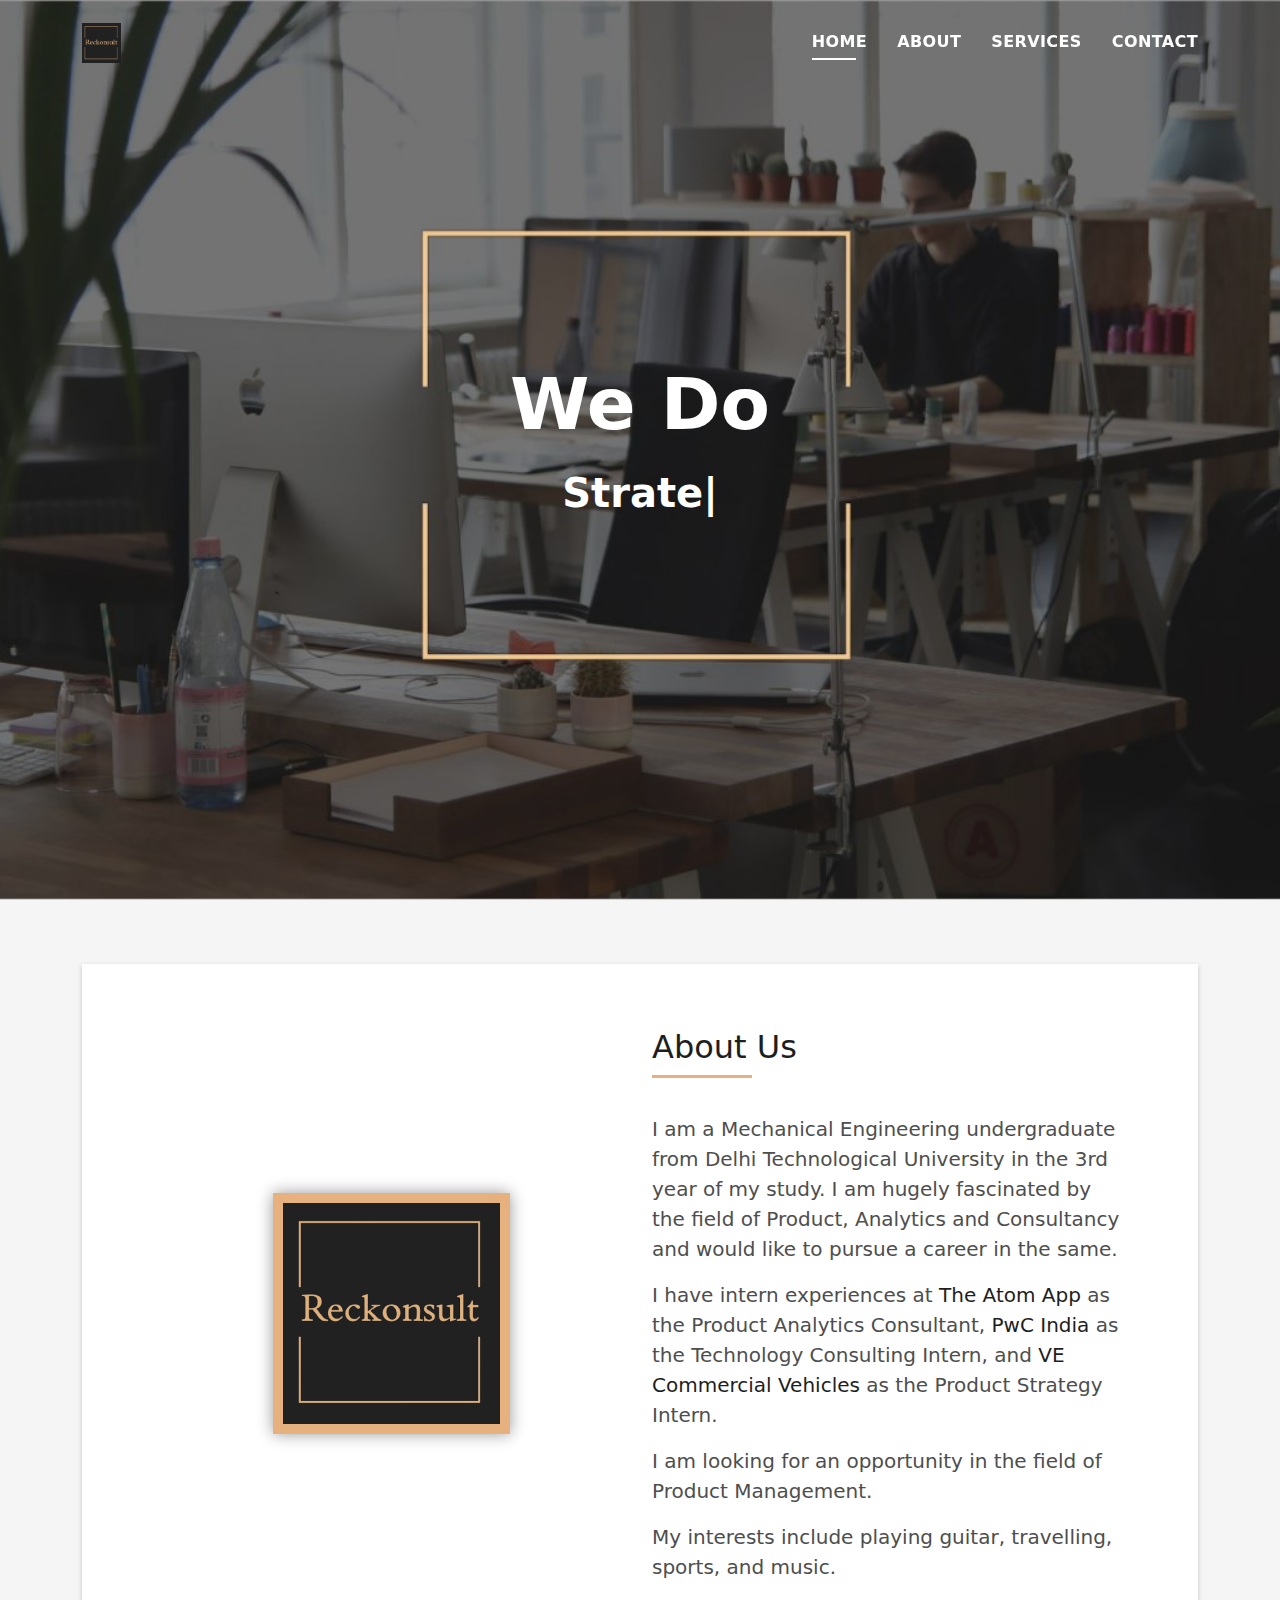
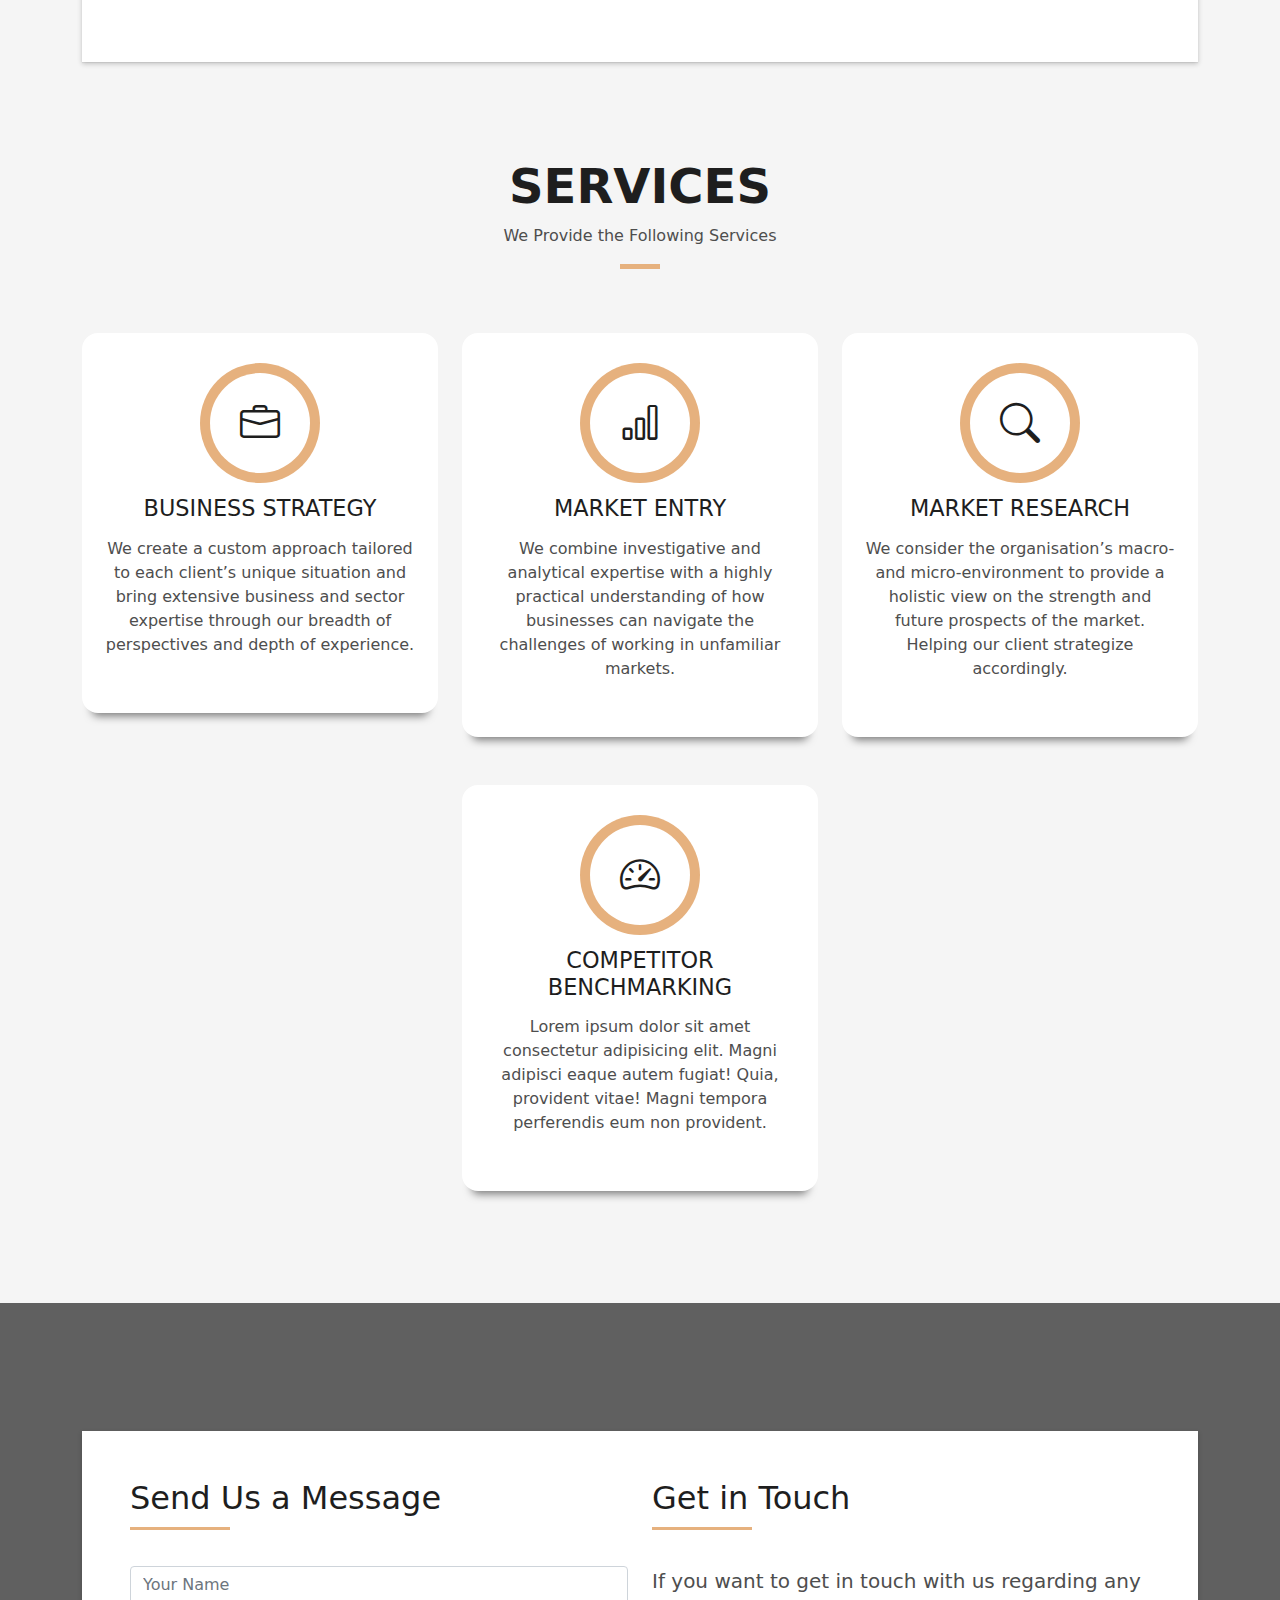
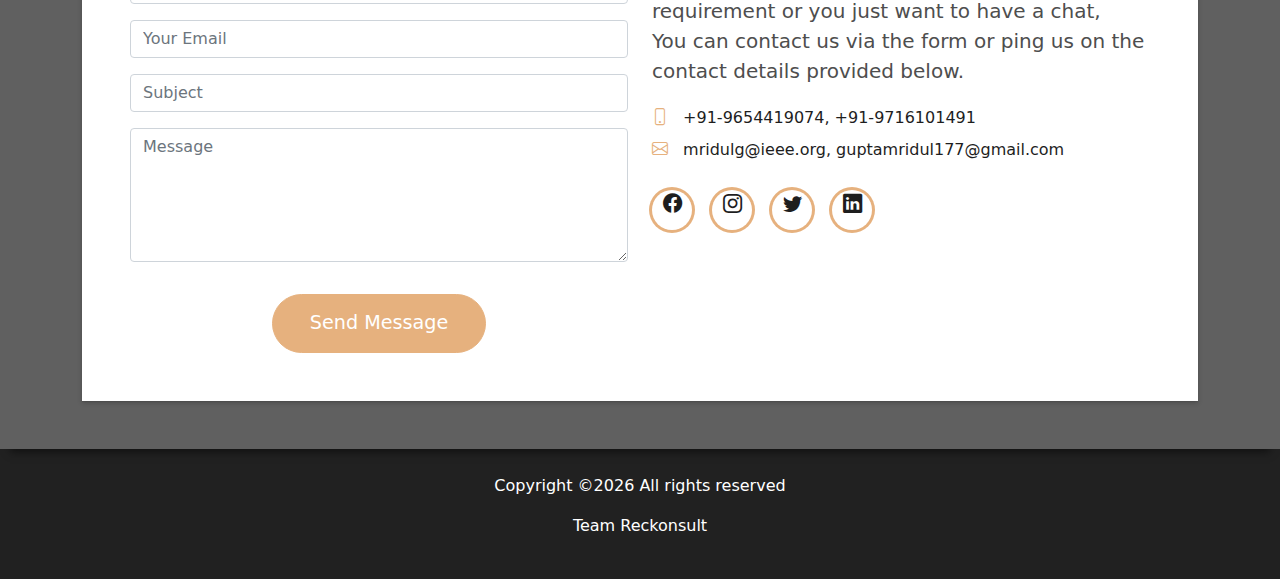
==== index.html @ 010daa75 "Hero & Alignment Change" ====
<!DOCTYPE html>
<html lang="en">

<head>
  <meta charset="utf-8">
  <meta content="width=device-width, initial-scale=1.0" name="viewport">

  <title>Reckonsult</title>
  <meta content="" name="description">
  <meta content="" name="keywords">

  <!-- Favicons -->
  <link href="assets/img/profile.png" rel="icon">
  <link href="assets/img/profile.png" rel="apple-touch-icon">

  <!-- Vendor CSS Files -->
  <link href="assets/vendor/bootstrap/css/bootstrap.min.css" rel="stylesheet">
  <link href="assets/vendor/bootstrap-icons/bootstrap-icons.css" rel="stylesheet">
  <link href="assets/vendor/glightbox/css/glightbox.min.css" rel="stylesheet">
  <link href="assets/vendor/swiper/swiper-bundle.min.css" rel="stylesheet">

  <!-- Template Main CSS File -->
  <link href="assets/css/style.css" rel="stylesheet">

  <!-- =======================================================
  * Template Name: DevFolio - v4.3.0
  * Template URL: https://bootstrapmade.com/devfolio-bootstrap-portfolio-html-template/
  * Author: BootstrapMade.com
  * License: https://bootstrapmade.com/license/
  ======================================================== -->
</head>

<body>

  <!-- ======= Header ======= -->
  <header id="header" class="fixed-top">
    <div class="container d-flex align-items-center justify-content-between">

      <!--<h2 class="logo"><a href="index.html">Reckonsult</a></h2>
      <!-- Uncomment below if you prefer to use an image logo -->
      <a href="index.html" class="logo"><img src="assets/img/profile.png" alt="" class="img-fluid"></a>

      <nav id="navbar" class="navbar">
        <ul>
          <li><a class="nav-link scrollto active" href="#hero">Home</a></li>
          <li><a class="nav-link scrollto" href="#about">About</a></li>
          <li><a class="nav-link scrollto" href="#services">Services</a></li>
          <!--<li><a class="nav-link scrollto " href="#work">Work</a></li>-->
          <!--<li><a class="nav-link scrollto " href="#blog">Blog</a></li>-->
          <!--<li class="dropdown"><a href="#"><span>Drop Down</span> <i class="bi bi-chevron-down"></i></a>
            <ul>
              <li><a href="#">Drop Down 1</a></li>
              <li class="dropdown"><a href="#"><span>Deep Drop Down</span> <i class="bi bi-chevron-right"></i></a>
                <ul>
                  <li><a href="#">Deep Drop Down 1</a></li>
                  <li><a href="#">Deep Drop Down 2</a></li>
                  <li><a href="#">Deep Drop Down 3</a></li>
                  <li><a href="#">Deep Drop Down 4</a></li>
                  <li><a href="#">Deep Drop Down 5</a></li>
                </ul>
              </li>
              <li><a href="#">Drop Down 2</a></li>
              <li><a href="#">Drop Down 3</a></li>
              <li><a href="#">Drop Down 4</a></li>
            </ul>
        </li>-->
          <li><a class="nav-link scrollto" href="#contact">Contact</a></li>
        </ul>
        <i class="bi bi-list mobile-nav-toggle"></i>
      </nav><!-- .navbar -->

    </div>
  </header><!-- End Header -->

  <!-- ======= Hero Section ======= -->
  <div id="hero" class="hero route bg-image" style="background-image: url(assets/img/hero-bg.jpg)">
    <div class="overlay-itro"></div>
    <div class="hero-content display-table">
      <div class="table-cell">
        <div class="container">
          <!--<p class="display-6 color-d">Hello, world!</p>-->

          <h1 class="hero-title mb-3">We Do</h1>
          <p class="hero-subtitle"><span class="typed" data-typed-items="Strategy, Research, Benchmarking"></span></p>
          <!-- <p class="pt-3"><a class="btn btn-primary btn js-scroll px-4" href="#about" role="button">Learn More</a></p> -->
        </div>
      </div>
    </div>
  </div><!-- End Hero Section -->

  <main id="main">

    <!-- ======= About Section ======= -->
    <section id="about" class="about-mf sect-pt4 route">
      <div class="container">
        <div class="row">
          <div class="col-sm-12">
            <div class="box-shadow-full">
              <div class="row">
                <div class="col-md-6">
                  <div class="row">
                    <div class="col-sm-6 col-md-5">
                      <!--<div class="about-img">
                        <img src="assets/img/profile.png" class="img-fluid rounded b-shadow-a" alt="">
                      </div>-->
                    </div>
                    <!--<div class="col-sm-6 col-md-7">
                      <div class="about-info">
                        <p><span class="title-s">Name: </span> <span>Reckonsult</span></p>
                        <p><span class="title-s">Profile: </span> <span>Analyst</span></p>
                        <p><span class="title-s">Email: </span> <span><a href="mailto:">mridulg@ieee.org</a></span></p>
                        <p><span class="title-s">Phone: </span> <span><a href="tel://+919654419074">+91-9654419074</a></span></p>
                      </div>-->
                    </div>
                  </div>
                  <!--<div class="skill-mf">
                    <p class="title-s">Skill</p>
                    <span>Microsoft PowerBI</span> <span class="pull-right">85%</span>
                    <div class="progress">
                      <div class="progress-bar" role="progressbar" style="width: 85%;" aria-valuenow="85" aria-valuemin="0" aria-valuemax="100"></div>
                    </div>
                    <span>Microsoft Excel</span> <span class="pull-right">75%</span>
                    <div class="progress">
                      <div class="progress-bar" role="progressbar" style="width: 75%" aria-valuenow="75" aria-valuemin="0" aria-valuemax="100"></div>
                    </div>
                    <span>SQL</span> <span class="pull-right">50%</span>
                    <div class="progress">
                      <div class="progress-bar" role="progressbar" style="width: 50%" aria-valuenow="50" aria-valuemin="0" aria-valuemax="100"></div>
                    </div>
                    <span>Microsoft Power Point</span> <span class="pull-right">90%</span>
                    <div class="progress">
                      <div class="progress-bar" role="progressbar" style="width: 90%" aria-valuenow="90" aria-valuemin="0" aria-valuemax="100"></div>
                    </div>
                    <span>Product Analytics</span> <span class="pull-right">60%</span>
                    <div class="progress">
                      <div class="progress-bar" role="progressbar" style="width: 60%" aria-valuenow="60" aria-valuemin="0" aria-valuemax="100"></div>
                    </div>
                  </div>-->
                </div>
                <div class="container">
  <div class="row align-items-center">
    <div class="col-md-6 d-flex align-items-center justify-content-center">
        <img src="assets/img/profile.png" alt="Logo" style="max-width: 50%; border: 10px solid #e6b17e; border-radius: 0; box-shadow: 0px 0px 15px 0px rgba(0,0,0,0.4);">
    </div>
    <div class="col-md-6 d-flex align-items-center">
      <div class="about-me pt-4 pt-md-0">
        <div class="title-box-2">
          <h5 class="title-left">
            About Us
          </h5>
        </div>
        <p class="lead">
          I am a Mechanical Engineering undergraduate from Delhi Technological University in the 3rd year of my study. I am hugely fascinated by the field of Product, Analytics and Consultancy and would like to pursue a career in the same.
        </p>
        <p class="lead">
          I have intern experiences at <a href="https://www.theatom.app">The Atom App</a> as the Product Analytics Consultant, <a href="https://www.pwc.in">PwC India</a> as the Technology Consulting Intern, and <a href="https://www.vecv.in">VE Commercial Vehicles</a> as the Product Strategy Intern.
        </p>
        <p class="lead">
          I am looking for an opportunity in the field of Product Management.
        </p>
        <p class="lead">
          My interests include playing guitar, travelling, sports, and music.
        </p>
      </div>
    </div>
  </div>
</div>


            </div>
          </div>
        </div>
      </div>
    </section><!-- End About Section -->

    <!-- ======= Services Section ======= -->
    <section id="services" class="services-mf pt-5 route">
      <div class="container">
        <div class="row">
          <div class="col-sm-12">
            <div class="title-box text-center">
              <h3 class="title-a">
                Services
              </h3>
              <p class="subtitle-a">
                We Provide the Following Services
              </p>
              <div class="line-mf"></div>
            </div>
          </div>
        </div>
        <div class="row">
          <div class="col-md-4">
            <div class="service-box">
              <div class="service-ico">
                <span class="ico-circle"><i class="bi bi-briefcase"></i></span>
              </div>
              <div class="service-content">
                <h2 class="s-title">Business Strategy</h2>
                <p class="s-description text-center">
                  We create a custom approach tailored to each client’s unique situation and bring extensive business and sector expertise through our breadth of perspectives and depth of experience.
                </p>
              </div>
            </div>
          </div>
          <div class="col-md-4">
            <div class="service-box">
              <div class="service-ico">
                <span class="ico-circle"><i class="bi bi-bar-chart"></i></span>
              </div>
              <div class="service-content">
                <h2 class="s-title">Market Entry</h2>
                <p class="s-description text-center">
                  We combine investigative and analytical expertise with a highly practical understanding of how businesses can navigate the challenges of working in unfamiliar markets.
                </p>
              </div>
            </div>
          </div>
          <div class="col-md-4">
            <div class="service-box">
              <div class="service-ico">
                <span class="ico-circle"><i class="bi bi-search"></i></span>
              </div>
              <div class="service-content">
                <h2 class="s-title">Market Research</h2>
                <p class="s-description text-center">
                  We consider the organisation’s macro-and micro-environment to provide a holistic view on the strength and future prospects of the market. Helping our client strategize accordingly.
                </p>
              </div>
            </div>
          </div>
        </div>
        <div class="row justify-content-center">
          <div class="col-md-4">
            <div class="service-box">
              <div class="service-ico">
                <span class="ico-circle"><i class="bi bi-speedometer2"></i></span>
              </div>
              <div class="service-content">
                <h2 class="s-title">Competitor Benchmarking</h2>
                <p class="s-description text-center">
                  Lorem ipsum dolor sit amet consectetur adipisicing elit. Magni adipisci eaque autem fugiat! Quia,
                  provident vitae! Magni
                  tempora perferendis eum non provident.
                </p>
              </div>
            </div>
          </div>
          <!--<div class="col-md-4">
            <div class="service-box">
              <div class="service-ico">
                <span class="ico-circle"><i class="bi bi-brightness-high"></i></span>
              </div>
              <div class="service-content">
                <h2 class="s-title">Graphic Design</h2>
                <p class="s-description text-center">
                  Lorem ipsum dolor sit amet consectetur adipisicing elit. Magni adipisci eaque autem fugiat! Quia,
                  provident vitae! Magni
                  tempora perferendis eum non provident.
                </p>
              </div>
            </div>
          </div>
          <div class="col-md-4">
            <div class="service-box">
              <div class="service-ico">
                <span class="ico-circle"><i class="bi bi-calendar4-week"></i></span>
              </div>
              <div class="service-content">
                <h2 class="s-title">Marketing Services</h2>
                <p class="s-description text-center">
                  Lorem ipsum dolor sit amet consectetur adipisicing elit. Magni adipisci eaque autem fugiat! Quia,
                  provident vitae! Magni
                  tempora perferendis eum non provident.
                </p>
              </div>
            </div>
          </div>-->
        </div>
      </div>
  </section><!-- End Services Section -->

    <!-- ======= Counter Section ======= -->
    <!--<div class="section-counter paralax-mf bg-image" style="background-image: url(assets/img/counters-bg.jpg)">
      <div class="overlay-mf"></div>
      <div class="container position-relative">
        <div class="row">
          <div class="col-sm-3 col-lg-3">
            <div class="counter-box counter-box pt-4 pt-md-0">
              <div class="counter-ico">
                <span class="ico-circle"><i class="bi bi-check"></i></span>
              </div>
              <div class="counter-num">
                <p data-purecounter-start="0" data-purecounter-end="8.79" data-purecounter-duration="2" class="counter purecounter"></p>
                <span class="counter-text">Projects Completed</span>
              </div>
            </div>
          </div>
          <div class="col-sm-3 col-lg-3">
            <div class="counter-box pt-4 pt-md-0">
              <div class="counter-ico">
                <span class="ico-circle"><i class="bi bi-trophy"></i></span>
              </div>
              <div class="counter-num">
                <p data-purecounter-start="0" data-purecounter-end="3" data-purecounter-duration="2" class="counter purecounter"></p>
                <span class="counter-text">Case Competitions Won</span>
              </div>
            </div>
          </div>
          <div class="col-sm-3 col-lg-3">
            <div class="counter-box pt-4 pt-md-0">
              <div class="counter-ico">
                <span class="ico-circle"><i class="bi bi-people"></i></span>
              </div>
              <div class="counter-num">
                <p data-purecounter-start="0" data-purecounter-end="200" data-purecounter-duration="2" class="counter purecounter"></p>
                <span class="counter-text">People Lead</span>
              </div>
            </div>
          </div>
          <div class="col-sm-3 col-lg-3">
            <div class="counter-box pt-4 pt-md-0">
              <div class="counter-ico">
                <span class="ico-circle"><i class="bi bi-award"></i></span>
              </div>
              <div class="counter-num">
                <p data-purecounter-start="0" data-purecounter-end="2" data-purecounter-duration="2" class="counter purecounter"></p>
                <span class="counter-text">AWARD WON</span>
              </div>
            </div>
          </div>
        </div>
      </div>
    </div><!-- End Counter Section -->

    <!-- ======= Portfolio Section ======= -->
    <!--<section id="work" class="portfolio-mf sect-pt4 route">
      <div class="container">
        <div class="row">
          <div class="col-sm-12">
            <div class="title-box text-center">
              <h3 class="title-a">
                Portfolio
              </h3>

              <div class="line-mf"></div>
            </div>
          </div>
        </div>
        <div class="row">
          <div class="col-md-4">
            <div class="work-box">
              <a href="assets/img/photo-1501290741922-b56c0d0884af.jpeg" data-gallery="portfolioGallery" class="portfolio-lightbox">
                <div class="work-img">
                  <img src="assets/img/photo-1501290741922-b56c0d0884af.jpeg" alt="" class="img-fluid">
                </div>
              </a>
              <div class="work-content">
                <div class="row">
                  <div class="col-sm-8">
                    <h2 class="w-title">Econometrics</h2>
                    <div class="w-more">
                      <span class="w-ctegory">Research Paper</span> / <span class="w-date">Aug. 2020</span>
                    </div>
                  </div>
                  <div class="col-sm-4">
                    <div class="w-like">
                      <a href="portfolio-details.html"> <span class="bi bi-plus-circle"></span></a>
                    </div>
                  </div>
                </div>
              </div>
            </div>
          </div>
          <div class="col-md-4">
            <div class="work-box">
              <a href="assets/img/dashboard-ios-app-template-swift-analytics-cover.png" data-gallery="portfolioGallery" class="portfolio-lightbox">
                <div class="work-img">
                  <img src="assets/img/dashboard-ios-app-template-swift-analytics-cover.png" alt="" class="img-fluid">
                </div>
              </a>
              <div class="work-content">
                <div class="row">
                  <div class="col-sm-8">
                    <h2 class="w-title">Product Analytics</h2>
                    <div class="w-more">
                      <span class="w-ctegory">Product Management</span> / <span class="w-date">April 2021</span>
                    </div>
                  </div>
                  <div class="col-sm-4">
                    <div class="w-like">
                      <a href="portfolio-details5.html"> <span class="bi bi-plus-circle"></span></a>
                    </div>
                  </div>
                </div>
              </div>
            </div>
          </div>
          <div class="col-md-4">
            <div class="work-box">
              <a href="assets/img/xl-1536x864.jpg" data-gallery="portfolioGallery" class="portfolio-lightbox">
                <div class="work-img">
                  <img src="assets/img/xl-1536x864.jpg" alt="" class="img-fluid">
                </div>
              </a>
              <div class="work-content">
                <div class="row">
                  <div class="col-sm-8">
                    <h2 class="w-title">Regression Analysis</h2>
                    <div class="w-more">
                      <span class="w-ctegory">Research Paper</span> / <span class="w-date">Nov. 2020</span>
                    </div>
                  </div>
                  <div class="col-sm-4">
                    <div class="w-like">
                      <a href="portfolio-details1.html"> <span class="bi bi-plus-circle"></span></a>
                    </div>
                  </div>
                </div>
              </div>
            </div>
          </div>
          <div class="col-md-4">
            <div class="work-box">
              <a href="assets/img/aesthetic-lede.jpg" data-gallery="portfolioGallery" class="portfolio-lightbox">
                <div class="work-img">
                  <img src="assets/img/aesthetic-lede.jpg" alt="" class="img-fluid">
                </div>
              </a>
              <div class="work-content">
                <div class="row">
                  <div class="col-sm-8">
                    <h2 class="w-title">Movies and TV Shows Synopsis</h2>
                    <div class="w-more">
                      <span class="w-ctegory">Dashboard</span> / <span class="w-date">Jan. 2021</span>
                    </div>
                  </div>
                  <div class="col-sm-4">
                    <div class="w-like">
                      <a href="portfolio-details2.html"> <span class="bi bi-plus-circle"></span></a>
                    </div>
                  </div>
                </div>
              </div>
            </div>
          </div>
          <div class="col-md-4">
            <div class="work-box">
              <a href="assets/img/unnamed.jpg" data-gallery="portfolioGallery" class="portfolio-lightbox">
                <div class="work-img">
                  <img src="assets/img/unnamed.jpg" alt="" class="img-fluid">
                </div>
              </a>
              <div class="work-content">
                <div class="row">
                  <div class="col-sm-8">
                    <h2 class="w-title">Manufacturing</h2>
                    <div class="w-more">
                      <span class="w-ctegory">Research Paper</span> / <span class="w-date">April 2021</span>
                    </div>
                  </div>
                  <div class="col-sm-4">
                    <div class="w-like">
                      <a href="portfolio-details3.html"> <span class="bi bi-plus-circle"></span></a>
                    </div>
                  </div>
                </div>
              </div>
            </div>
          </div>
          <div class="col-md-4">
            <div class="work-box">
              <a href="assets/img/outsource-3d-product-rendering-modeling-services.jpg" data-gallery="portfolioGallery" class="portfolio-lightbox">
                <div class="work-img">
                  <img src="assets/img/outsource-3d-product-rendering-modeling-services.jpg" alt="" class="img-fluid">
                </div>
              </a>
              <div class="work-content">
                <div class="row">
                  <div class="col-sm-8">
                    <h2 class="w-title">3D Modelling</h2>
                    <div class="w-more">
                      <span class="w-ctegory">Research Paper</span> / <span class="w-date">April 2021</span>
                    </div>
                  </div>
                  <div class="col-sm-4">
                    <div class="w-like">
                      <a href="portfolio-details4.html"> <span class="bi bi-plus-circle"></span></a>
                    </div>
                  </div>
                </div>
              </div>
          </div>
          </div>

        </div>
      </div>
    </section><!-- End Portfolio Section -->

    <!-- ======= Testimonials Section ======= -->
    <!--<div class="testimonials paralax-mf bg-image" style="background-image: url(assets/img/overlay-bg.jpg)">
      <div class="overlay-mf"></div>
      <div class="container">
        <div class="row">
          <div class="col-md-12">

            <div class="testimonials-slider swiper-container" data-aos="fade-up" data-aos-delay="100">
              <div class="swiper-wrapper">

                <div class="swiper-slide">
                  <div class="testimonial-box">
                    <div class="author-test">
                      <img src="assets/img/testimonial-2.jpg" alt="" class="rounded-circle b-shadow-a">
                      <span class="author">Xavi Alonso</span>
                    </div>
                    <div class="content-test">
                      <p class="description lead">
                        Curabitur arcu erat, accumsan id imperdiet et, porttitor at sem. Lorem ipsum dolor sit amet,
                        consectetur adipiscing elit.
                      </p>
                    </div>
                  </div>
                </div> End testimonial item

                <div class="swiper-slide">
                  <div class="testimonial-box">
                    <div class="author-test">
                      <img src="assets/img/testimonial-4.jpg" alt="" class="rounded-circle b-shadow-a">
                      <span class="author">Marta Socrate</span>
                    </div>
                    <div class="content-test">
                      <p class="description lead">
                        Curabitur arcu erat, accumsan id imperdiet et, porttitor at sem. Lorem ipsum dolor sit amet,
                        consectetur adipiscing elit.
                      </p>
                    </div>
                  </div>
                </div><!-- End testimonial item
              </div>
              <div class="swiper-pagination"></div>
          </div>

            <!-- <div id="testimonial-mf" class="owl-carousel owl-theme">

        </div>
          </div>
        </div>
      </div>
    </div><!-- End Testimonials Section -->

    <!-- ======= Blog Section =======
    <section id="blog" class="blog-mf sect-pt4 route">
      <div class="container">
        <div class="row">
          <div class="col-sm-12">
            <div class="title-box text-center">
              <h3 class="title-a">
                Blog
              </h3>
              <p class="subtitle-a">
                Lorem ipsum, dolor sit amet consectetur adipisicing elit.
              </p>
              <div class="line-mf"></div>
            </div>
          </div>
        </div>
        <div class="row">
          <div class="col-md-4">
            <div class="card card-blog">
              <div class="card-img">
                <a href="blog-single.html"><img src="assets/img/post-1.jpg" alt="" class="img-fluid"></a>
              </div>
              <div class="card-body">
                <div class="card-category-box">
                  <div class="card-category">
                    <h6 class="category">Travel</h6>
                  </div>
                </div>
                <h3 class="card-title"><a href="blog-single.html">See more ideas about Travel</a></h3>
                <p class="card-description">
                  Proin eget tortor risus. Pellentesque in ipsum id orci porta dapibus. Praesent sapien massa, convallis
                  a pellentesque nec,
                  egestas non nisi.
                </p>
              </div>
              <div class="card-footer">
                <div class="post-author">
                  <a href="#">
                    <img src="assets/img/testimonial-2.jpg" alt="" class="avatar rounded-circle">
                    <span class="author">Morgan Freeman</span>
                  </a>
                </div>
                <div class="post-date">
                  <span class="bi bi-clock"></span> 10 min
                </div>
              </div>
            </div>
          </div>
          <div class="col-md-4">
            <div class="card card-blog">
              <div class="card-img">
                <a href="blog-single.html"><img src="assets/img/post-2.jpg" alt="" class="img-fluid"></a>
              </div>
              <div class="card-body">
                <div class="card-category-box">
                  <div class="card-category">
                    <h6 class="category">Web Design</h6>
                  </div>
                </div>
                <h3 class="card-title"><a href="blog-single.html">See more ideas about Travel</a></h3>
                <p class="card-description">
                  Proin eget tortor risus. Pellentesque in ipsum id orci porta dapibus. Praesent sapien massa, convallis
                  a pellentesque nec,
                  egestas non nisi.
                </p>
              </div>
              <div class="card-footer">
                <div class="post-author">
                  <a href="#">
                    <img src="assets/img/testimonial-2.jpg" alt="" class="avatar rounded-circle">
                    <span class="author">Morgan Freeman</span>
                  </a>
                </div>
                <div class="post-date">
                  <span class="bi bi-clock"></span> 10 min
                </div>
              </div>
            </div>
          </div>
          <div class="col-md-4">
            <div class="card card-blog">
              <div class="card-img">
                <a href="blog-single.html"><img src="assets/img/post-3.jpg" alt="" class="img-fluid"></a>
              </div>
              <div class="card-body">
                <div class="card-category-box">
                  <div class="card-category">
                    <h6 class="category">Web Design</h6>
                  </div>
                </div>
                <h3 class="card-title"><a href="blog-single.html">See more ideas about Travel</a></h3>
                <p class="card-description">
                  Proin eget tortor risus. Pellentesque in ipsum id orci porta dapibus. Praesent sapien massa, convallis
                  a pellentesque nec,
                  egestas non nisi.
                </p>
              </div>
              <div class="card-footer">
                <div class="post-author">
                  <a href="#">
                    <img src="assets/img/testimonial-2.jpg" alt="" class="avatar rounded-circle">
                    <span class="author">Morgan Freeman</span>
                  </a>
                </div>
                <div class="post-date">
                  <span class="bi bi-clock"></span> 10 min
                </div>
              </div>
            </div>
          </div>
        </div>
      </div>
    </section><!-- End Blog Section -->

    <!-- ======= Contact Section ======= -->
    <section id="contact" class="paralax-mf footer-paralax bg-image sect-mt4 route" style="background-image: url(assets/img/overlay-bg.jpg)">
      <div class="overlay-mf"></div>
      <div class="container">
        <div class="row">
          <div class="col-sm-12">
            <div class="contact-mf">
              <div id="contact" class="box-shadow-full">
                <div class="row">
                  <div class="col-md-6">
                    <div class="title-box-2">
                      <h5 class="title-left">
                        Send Us a Message
                      </h5>
                    </div>
                    <div>
                      <form action="https://formspree.io/f/mnqokqqp" method="post" role="form">
                        <div class="row">
                          <div class="col-md-12 mb-3">
                            <div class="form-group">
                              <input type="text" name="name" class="form-control" id="name" placeholder="Your Name" required>
                            </div>
                          </div>
                          <div class="col-md-12 mb-3">
                            <div class="form-group">
                              <input type="email" class="form-control" name="email" id="email" placeholder="Your Email" required>
                            </div>
                          </div>
                          <div class="col-md-12 mb-3">
                            <div class="form-group">
                              <input type="text" class="form-control" name="subject" id="subject" placeholder="Subject" required>
                            </div>
                          </div>
                          <div class="col-md-12">
                            <div class="form-group">
                              <textarea class="form-control" name="message" rows="5" placeholder="Message" required></textarea>
                            </div>
                          </div>
                          <div class="col-md-12 text-center my-3">
                            <div class="loading"></div>
                            <div class="error-message"></div>
                            <div class="sent-message"></div>
                          </div>
                          <div class="col-md-12 text-center">
                            <button type="submit" class="button button-a button-big button-rouded">Send Message</button>
                          </div>
                        </div>
                      </form>
                    </div>
                  </div>
                  <div class="col-md-6">
                    <div class="title-box-2 pt-4 pt-md-0">
                      <h5 class="title-left">
                        Get in Touch
                      </h5>
                    </div>
                    <div class="more-info">
                      <p class="lead">
                        If you want to get in touch with us regarding any requirement or you just want to have a chat,
                    <br>You can contact us via the form or ping us on the contact details provided below.
                      </p>
                      <ul class="list-ico">
                        <!--<li><span class="bi bi-geo-alt"></span><a href="https://www.google.com/maps/place/Paschim+Vihar,+New+Delhi,+Delhi/@28.6677609,77.0818193,14z/data=!3m1!4b1!4m5!3m4!1s0x390d04709a55ca61:0x733c78dcf34281ce!8m2!3d28.6691255!4d77.0928656"> Pachim Vihar, New Delhi, Delhi, India</li>-->
                        <li><span class="bi bi-phone" style="color: #e6b17e;"></span><a href="tel://+919654419074"> +91-9654419074, <a href="tel://+919716101491"> +91-9716101491</li>
                        <li><span class="bi bi-envelope" style="color: #e6b17e;"></span> <a href="mailto:mridulg@ieee.org">mridulg@ieee.org, <a href="mailto:guptamridul177@gmail.com">guptamridul177@gmail.com</li>
                      </ul>
                    </div>
                    <div class="socials">
                      <ul>
                        <li><a href="https://www.facebook.com/thisismrids"><span class="ico-circle"><i class="bi bi-facebook"></i></span></a></li>
                        <li><a href="https://instagram.com/thisismrids"><span class="ico-circle"><i class="bi bi-instagram"></i></span></a></li>
                        <li><a href="https://twitter.com/thisismrids"><span class="ico-circle"><i class="bi bi-twitter"></i></span></a></li>
                        <li><a href="https://www.linkedin.com/in/thisismrids"><span class="ico-circle"><i class="bi bi-linkedin"></i></span></a></li>
                      </ul>
                    </div>
                  </div>
                </div>
              </div>
            </div>
          </div>
        </div>
      </div>
    </section><!-- End Contact Section -->

  </main><!-- End #main -->

  <!-- ======= Footer ======= -->
  <footer>
    <div class="container">
      <div class="row">
        <div class="col-sm-12">
          <div class="copyright-box">
            <center><p>Copyright &copy;<script>document.write(new Date().getFullYear());</script> All rights reserved<p> Team Reckonsult </p> </center>
            </div>
          </div>
        </div>
      </div>
    </div>
  </footer><!-- End  Footer -->

  <div id="preloader"></div>
  <a href="#" class="back-to-top d-flex align-items-center justify-content-center"><i class="bi bi-arrow-up-short"></i></a>

  <!-- Vendor JS Files -->
  <script src="assets/vendor/bootstrap/js/bootstrap.bundle.min.js"></script>
  <script src="assets/vendor/glightbox/js/glightbox.min.js"></script>
  <script src="assets/vendor/php-email-form/validate.js"></script>
  <script src="assets/vendor/purecounter/purecounter.js"></script>
  <script src="assets/vendor/swiper/swiper-bundle.min.js"></script>
  <script src="assets/vendor/typed.js/typed.min.js"></script>

  <!-- Template Main JS File -->
  <script src="assets/js/main.js"></script>

</body>

</html>
---- assets/css/style.css ----
/**
* Template Name: DevFolio - v4.3.0
* Template URL: https://bootstrapmade.com/devfolio-bootstrap-portfolio-html-template/
* Author: BootstrapMade.com
* License: https://bootstrapmade.com/license/
*/

/*--------------------------------------------------------------
# General
--------------------------------------------------------------*/
body {
  background-color: #f5f5f5;
  color: #4e4e4e;
}

h1,
h2,
h3,
h4,
h5,
h6 {
  color: #1e1e1e;
}

a {
  color: #1e1e1e;
  text-decoration: none;
  transition: all 0.5s ease-in-out;
}

a:hover {
  color: #e6b17e;
  text-decoration: none;
  transition: all 0.5s ease-in-out;
}

.p-r {
  position: relative;
}

.color-a {
  text-decoration: none;
  color: #e6b17e;
}

.color-d {
  color: #f5f5f5;
}

.color-text-a {
  text-decoration: none;
  color: #4e4e4e;
}

.box-shadow, .paralax-mf, .service-box, .work-box, .card-blog {
  box-shadow: 0 13px 8px -10px rgba(0, 0, 0, 0.5);
}

.box-shadow-a, .button:hover {
  text-decoration: none;
  box-shadow: 0 0 0 4px #1F1F1F;
}

.display-5 {
  font-size: 2.5rem;
  font-weight: 300;
  line-height: 1.1;
}

.display-6 {
  font-size: 2rem;
  font-weight: 300;
  line-height: 1.1;
}

.avatar {
  width: 32px;
  height: 32px;
  margin-right: 4px;
  overflow: hidden;
}

.bg-image {
  background-repeat: no-repeat;
  background-attachment: fixed;
  background-size: cover;
  background-position: center center;
}

@media (max-width: 1024px) {
  .bg-image {
    background-attachment: scroll;
  }
}

.overlay-mf {
  background-color: #212121;
}

.overlay-mf {
  position: absolute;
  top: 0;
  left: 0px;
  padding: 0;
  height: 100%;
  width: 100%;
  opacity: .7;
}

.paralax-mf {
  position: relative;
  padding: 8rem 0;
}

.display-table {
  width: 100%;
  height: 100%;
  display: table;
}

.table-cell {
  display: table-cell;
  vertical-align: middle;
}

/*--/ Sections /--*/
.sect-4 {
  padding: 4rem 0;
}

.sect-pt4 {
  padding-top: 4rem;
}

.sect-mt4 {
  margin-top: 4rem;
}

/*--/ Title s /--*/
.title-s {
  font-weight: 600;
  color: #1e1e1e;
  font-size: 1.1rem;
}

/*--/ Title A /--*/
.title-box {
  margin-bottom: 4rem;
}

.title-a {
  text-decoration: none;
  font-size: 3rem;
  font-weight: bold;
  text-transform: uppercase;
}

.subtitle-a {
  text-decoration: none;
  color: #4e4e4e;
}

.line-mf {
  width: 40px;
  height: 5px;
  background-color: #e6b17e;
  margin: 0 auto;
}

/*--/ Title Left /--*/
.title-box-2 {
  margin-bottom: 3rem;
}

.title-left {
  font-size: 2rem;
  position: relative;
}

.title-left:before {
  content: '';
  position: absolute;
  height: 3px;
  background-color: #e6b17e;
  width: 100px;
  bottom: -12px;
}

/*------/ Box /------*/
.box-pl2 {
  padding-left: 2rem;
}

.box-shadow-full {
  padding: 3rem 1.25rem;
  position: relative;
  background-color: #fff;
  margin-bottom: 3rem;
  z-index: 2;
  box-shadow: 0 1px 1px 0 rgba(0, 0, 0, 0.06), 0 2px 5px 0 rgba(0, 0, 0, 0.2);
}

@media (min-width: 768px) {
  .box-shadow-full {
    padding: 3rem;
  }
}

/*------/ Socials /------*/
.socials {
  padding: 1.5rem 0;
}

.socials ul li {
  display: inline-block;
}

.socials .ico-circle {
  height: 40px;
  width: 40px;
  font-size: 1.2rem;
  border-radius: 50%;
  line-height: 1.6;
  margin: 0 15px 0 0;
  box-shadow: 0 0 0 3px #e6b17e;
  transition: all 500ms ease;
}

.socials .ico-circle:hover {
  background-color: #e6b17e;
  color: #fff;
  box-shadow: 0 0 0 3px #e6b17e;
  transition: all 500ms ease;
}

/*------/ Ul resect /------*/
.ul-resect, .socials ul, .list-ico, .blog-wrapper .post-meta ul, .box-comments .list-comments, .widget-sidebar .list-sidebar, .widget-tags ul {
  list-style: none;
  padding-left: 0;
  margin-bottom: 0;
}

.list-ico {
  line-height: 2;
}

.list-ico span {
  color: #e6b17e;
  margin-right: 10px;
}

/*------/ Ico Circle /------*/
.ico-circle {
  height: 100px;
  width: 100px;
  font-size: 2rem;
  border-radius: 50%;
  line-height: 1.55;
  margin: 0 auto;
  text-align: center;
  box-shadow: 0 0 0 10px #e6b17e;
  display: block;
}

/*------/ Owl Carousel /------*/
.owl-theme .owl-dots {
  text-align: center;
  margin-top: 18px;
}

.owl-theme .owl-dots .owl-dot {
  display: inline-block;
}

.owl-theme .owl-dots .owl-dot span {
  width: 18px;
  height: 7px;
  margin: 5px 5px;
  background: #cde1f8;
  border: 0px solid #cde1f8;
  display: block;
  transition: all 0.6s ease-in-out;
  cursor: pointer;
}

.owl-theme .owl-dots .owl-dot:hover span {
  background-color: #cde1f8;
}

.owl-theme .owl-dots .owl-dot.active span {
  background-color: #1B1B1B;
  width: 25px;
}

/*--/ Scrolltop s /--*/
.scrolltop-mf {
  position: relative;
  display: none;
}

.scrolltop-mf span {
  z-index: 999;
  position: fixed;
  width: 42px;
  height: 42px;
  background-color: #e6b17e;
  opacity: .7;
  font-size: 1.6rem;
  line-height: 1.5;
  text-align: center;
  color: #fff;
  top: auto;
  left: auto;
  right: 30px;
  bottom: 50px;
  cursor: pointer;
  border-radius: 50%;
}

/*--------------------------------------------------------------
# Back to top button
--------------------------------------------------------------*/
.back-to-top {
  position: fixed;
  visibility: hidden;
  opacity: 0;
  right: 15px;
  bottom: 15px;
  z-index: 996;
  background: #e6b17e;
  width: 40px;
  height: 40px;
  border-radius: 50px;
  transition: all 0.4s;
}

.back-to-top i {
  font-size: 28px;
  color: #fff;
  line-height: 0;
}

.back-to-top:hover {
  background: #212121;
  color: #fff;
}

.back-to-top.active {
  visibility: visible;
  opacity: 1;
}

/*------/ Prelaoder /------*/
#preloader {
  position: fixed;
  top: 0;
  left: 0;
  right: 0;
  bottom: 0;
  z-index: 9999;
  overflow: hidden;
  background: #fff;
}

#preloader:before {
  content: "";
  position: fixed;
  top: calc(50% - 30px);
  left: calc(50% - 30px);
  border: 6px solid #f2f2f2;
  border-top: 6px solid #e6b17e;
  border-radius: 50%;
  width: 60px;
  height: 60px;
  -webkit-animation: animate-preloader 1s linear infinite;
  animation: animate-preloader 1s linear infinite;
}

@-webkit-keyframes animate-preloader {
  0% {
    transform: rotate(0deg);
  }
  100% {
    transform: rotate(360deg);
  }
}

@keyframes animate-preloader {
  0% {
    transform: rotate(0deg);
  }
  100% {
    transform: rotate(360deg);
  }
}

/*------/ Button /------*/
.button {
  display: inline-block;
  padding: .3rem .6rem;
  text-align: center;
  vertical-align: middle;
  -webkit-user-select: none;
  -moz-user-select: none;
  user-select: none;
  font-size: 1rem;
  border-radius: .3rem;
  border: 1px solid transparent;
  transition: all 500ms ease;
  cursor: pointer;
}

.button:focus {
  outline: 0;
}

.button:hover {
  background-color: #e6b17e;
  color: #fff;
  transition: all 500ms ease;

}

.button-a {
  text-decoration: none;
  background-color: #e6b17e;
  color: #fff;
  border-color: #e6b17e;
}

.button-big {
  padding: .9rem 2.3rem;
  font-size: 1.2rem;
}

.button-rouded {
  border-radius: 5rem;
}

.btn-lg {
  padding: .5rem 1rem;
  font-size: 1.25rem;
  line-height: 1.5;
  border-radius: .3rem;
}

/*--------------------------------------------------------------
# Header
--------------------------------------------------------------*/
#header {
  transition: all 0.5s;
  z-index: 997;
  padding: 20px 0;
}

#header .logo {
  font-size: 28px;
  margin: 0;
  padding: 0;
  font-weight: 600;
  letter-spacing: 1px;
}

#header .logo a {
  color: #fff;
}

#header .logo img {
  max-height: 40px;
}

#header.header-scrolled {
  background: rgba(0, 0, 0, 0.9);
  padding: 12px 0;
}

/*--------------------------------------------------------------
# Navigation Menu
--------------------------------------------------------------*/
/**
* Desktop Navigation
*/
.navbar {
  padding: 0;
}

.navbar ul {
  margin: 0;
  padding: 0;
  display: flex;
  list-style: none;
  align-items: center;
}

.navbar li {
  position: relative;
}

.navbar > ul > li {
  white-space: nowrap;
  padding: 10px 0 10px 30px;
}

.navbar a, .navbar a:focus {
  display: flex;
  align-items: center;
  justify-content: space-between;
  color: #fff;
  font-size: 16px;
  font-weight: 600;
  padding: 0;
  white-space: nowrap;
  transition: 0.3s;
  letter-spacing: 0.4px;
  position: relative;
  text-transform: uppercase;
}

.navbar a i, .navbar a:focus i {
  font-size: 12px;
  line-height: 0;
  margin-left: 5px;
}

.navbar > ul > li > a:before {
  content: "";
  position: absolute;
  width: 100%;
  height: 2px;
  bottom: -6px;
  left: 0;
  width: 0;
  background-color: #fff;
  visibility: hidden;
  transition: all 0.3s ease-in-out 0s;
}

.navbar a:hover:before, .navbar li:hover > a:before, .navbar .active:before {
  visibility: visible;
  width: 80%;
}

.navbar a:hover, .navbar .active, .navbar .active:focus, .navbar li:hover > a {
  color: #fff;
}

.navbar .dropdown ul {
  display: block;
  position: absolute;
  left: 30px;
  top: calc(100% + 30px);
  margin: 0;
  padding: 10px 0;
  z-index: 99;
  opacity: 0;
  visibility: hidden;
  background: #fff;
  box-shadow: 0px 0px 30px rgba(127, 137, 161, 0.25);
  transition: 0.3s;
}

.navbar .dropdown ul li {
  min-width: 200px;
}

.navbar .dropdown ul a {
  padding: 10px 20px;
  font-size: 14px;
  text-transform: none;
  color: #4e4e4e;
}

.navbar .dropdown ul a i {
  font-size: 12px;
}

.navbar .dropdown ul a:hover, .navbar .dropdown ul .active:hover, .navbar .dropdown ul li:hover > a {
  color: #e6b17e;
}

.navbar .dropdown:hover > ul {
  opacity: 1;
  top: 100%;
  visibility: visible;
}

.navbar .dropdown .dropdown ul {
  top: 0;
  left: calc(100% - 30px);
  visibility: hidden;
}

.navbar .dropdown .dropdown:hover > ul {
  opacity: 1;
  top: 0;
  left: 100%;
  visibility: visible;
}

@media (max-width: 1366px) {
  .navbar .dropdown .dropdown ul {
    left: -90%;
  }
  .navbar .dropdown .dropdown:hover > ul {
    left: -100%;
  }
}

/**
* Mobile Navigation
*/
.mobile-nav-toggle {
  color: #fff;
  font-size: 28px;
  cursor: pointer;
  display: none;
  line-height: 0;
  transition: 0.5s;
}

@media (max-width: 991px) {
  .mobile-nav-toggle {
    display: block;
  }
  .navbar ul {
    display: none;
  }
}

.navbar-mobile {
  position: fixed;
  overflow: hidden;
  top: 0;
  right: 0;
  left: 0;
  bottom: 0;
  background: rgba(78, 78, 78, 0.9);
  transition: 0.3s;
  z-index: 999;
}

.navbar-mobile .mobile-nav-toggle {
  position: absolute;
  top: 15px;
  right: 15px;
}

.navbar-mobile ul {
  display: block;
  position: absolute;
  top: 55px;
  right: 15px;
  bottom: 15px;
  left: 15px;
  padding: 10px 0;
  background-color: #fff;
  overflow-y: auto;
  transition: 0.3s;
}

.navbar-mobile > ul > li {
  padding: 0;
}

.navbar-mobile a:hover:before, .navbar-mobile li:hover > a:before, .navbar-mobile .active:before {
  visibility: hidden;
}

.navbar-mobile a {
  padding: 10px 20px;
  font-size: 15px;
  color: #4e4e4e;
}

.navbar-mobile a:hover, .navbar-mobile .active, .navbar-mobile li:hover > a {
  color: #e6b17e;
}

.navbar-mobile .getstarted {
  margin: 15px;
}

.navbar-mobile .dropdown ul {
  position: static;
  display: none;
  margin: 10px 20px;
  padding: 10px 0;
  z-index: 99;
  opacity: 1;
  visibility: visible;
  background: #fff;
  box-shadow: 0px 0px 30px rgba(127, 137, 161, 0.25);
}

.navbar-mobile .dropdown ul li {
  min-width: 200px;
}

.navbar-mobile .dropdown ul a {
  padding: 10px 20px;
}

.navbar-mobile .dropdown ul a i {
  font-size: 12px;
}

.navbar-mobile .dropdown ul a:hover, .navbar-mobile .dropdown ul .active:hover, .navbar-mobile .dropdown ul li:hover > a {
  color: #e6b17e;
}

.navbar-mobile .dropdown > .dropdown-active {
  display: block;
}

/*--------------------------------------------------------------
# Hero Section
--------------------------------------------------------------*/
.hero {
  height: 100vh;
  position: relative;
  color: #fff;
}

.hero .hero-content {
  text-align: center;
  position: absolute;
}

.hero .overlay-itro {
  background-color: rgba(0, 0, 0, 0);
  position: absolute;
  top: 0;
  left: 0px;
  padding: 0;
  height: 100%;
  width: 100%;
  opacity: .9;
}

.hero .hero-title {
  color: #fff;
  font-weight: 600;
  font-size: 3rem;
}

@media (min-width: 768px) {
  .hero .hero-title {
    font-size: 4.5rem;
  }
}

.hero .hero-subtitle {
  font-size: 1.5rem;
  font-weight: 600;
}

@media (min-width: 768px) {
  .hero .hero-subtitle {
    font-size: 2.5rem;
  }
}

.hero .text-slider-items {
  display: none;
}

.hero-single {
  height: 350px;
}

.hero-single .hero-content {
  margin-top: 30px;
}

.hero-single .hero-title {
  text-transform: uppercase;
  font-size: 3rem;
}

@media (min-width: 768px) {
  .hero-single .hero-title {
    font-size: 3.5rem;
  }
}

.hero-single .breadcrumb {
  background-color: transparent;
  color: #e6b17e;
}

.hero-single .breadcrumb .breadcrumb-item:before {
  color: #cde1f8;
}

.hero-single .breadcrumb .breadcrumb-item.active {
  color: #cde1f8;
}

.hero-single .breadcrumb a {
  color: #fff;
}

/*--------------------------------------------------------------
# About
--------------------------------------------------------------*/
.about-mf .box-shadow-full {
  padding-top: 4rem;
  padding-bottom: 4rem;
}

.about-mf .about-img {
  margin-bottom: 2rem;
}

.about-mf .about-img img {
  margin-left: 10px;
}

@media (min-width: 767px) {
  .about-mf .box-pl2 {
    margin-top: 3rem;
    padding-left: 0rem;
  }
}

.skill-mf span {
  color: #4e4e4e;
}

.skill-mf .progress {
  background-color: #cde1f8;
  margin: .5rem 0 1.2rem 0;
  border-radius: 0;
  height: .7rem;
}

.skill-mf .progress .progress-bar {
  height: .7rem;
  background-color: #e6b17e;
}

/*--------------------------------------------------------------
# Services
--------------------------------------------------------------*/
.service-box {
  background-color: #fff;
  padding: 2.5rem 1.3rem;
  border-radius: 1rem;
  margin-bottom: 3rem;
  text-align: center;
}

.service-box:hover .ico-circle {
  transition: all 500ms ease;
  color: #fff;
  background-color: #e6b17e;
  box-shadow: 0 0 0 10px #e6b17e;
}

.service-box .service-ico {
  margin-bottom: 1rem;
  color: #1e1e1e;
}

.service-box .ico-circle {
  transition: all 500ms ease;
  display: inline-flex;
  align-items: center;
  justify-content: center;
}

.service-box .ico-circle i {
  line-height: 0;
  font-size: 40px;
}

.service-box .s-title {
  font-size: 1.4rem;
  text-transform: uppercase;
  text-align: center;
  padding: .4rem 0;
}

.service-box .s-description {
  color: #4e4e4e;
}

/*--------------------------------------------------------------
# Counter
--------------------------------------------------------------*/
.counter-box {
  color: #fff;
  text-align: center;
}

@media (min-width: 577px) {
  .counter-box {
    margin-bottom: 1.8rem;
  }
}

.counter-ico {
  margin-bottom: 1rem;
}

.counter-ico .ico-circle {
  height: 60px;
  width: 60px;
  line-height: 1.5;
  box-shadow: 0 0 0 10px #e6b17e;
}

.counter-num .counter {
  font-size: 2rem;
  margin-bottom: 0;
}

/*--------------------------------------------------------------
# Portfolio
--------------------------------------------------------------*/
.work-box {
  margin-bottom: 3rem;
  -webkit-backface-visibility: hidden;
  backface-visibility: hidden;
  background-color: #fff;
}

.work-box:hover img {
  transform: scale(1.3);
}

.work-img {
  display: block;
  overflow: hidden;
}

.work-img img {
  transition: all 1s;
}

.work-content {
  padding: 2rem 3% 1rem 4%;
}

.work-content .w-more {
  color: #4e4e4e;
  font-size: .8rem;
}

.work-content .w-more .w-ctegory {
  color: #e6b17e;
}

.work-content .w-like {
  font-size: 2.5rem;
  color: #e6b17e;
  float: right;
}

.work-content .w-like a {
  color: #e6b17e;
}

.work-content .w-like .num-like {
  font-size: .7rem;
}

.w-title {
  font-size: 1.2rem;
}

/*--------------------------------------------------------------
# Portfolio Details
--------------------------------------------------------------*/
.portfolio-details {
  padding-top: 40px;
}

.portfolio-details .portfolio-details-slider img {
  width: 100%;
}

.portfolio-details .portfolio-details-slider .swiper-pagination {
  margin-top: 20px;
  position: relative;
}

.portfolio-details .portfolio-details-slider .swiper-pagination .swiper-pagination-bullet {
  width: 12px;
  height: 12px;
  background-color: #fff;
  opacity: 1;
  border: 1px solid #e6b17e;
}

.portfolio-details .portfolio-details-slider .swiper-pagination .swiper-pagination-bullet-active {
  background-color: #e6b17e;
}

.portfolio-details .portfolio-info {
  padding: 30px;
  box-shadow: 0px 0 30px rgba(78, 78, 78, 0.08);
}

.portfolio-details .portfolio-info h3 {
  font-size: 22px;
  font-weight: 700;
  margin-bottom: 20px;
  padding-bottom: 20px;
  border-bottom: 1px solid #eee;
}

.portfolio-details .portfolio-info ul {
  list-style: none;
  padding: 0;
  font-size: 15px;
}

.portfolio-details .portfolio-info ul li + li {
  margin-top: 10px;
}

.portfolio-details .portfolio-description {
  padding-top: 30px;
}

.portfolio-details .portfolio-description h2 {
  font-size: 26px;
  font-weight: 700;
  margin-bottom: 20px;
}

.portfolio-details .portfolio-description p {
  padding: 0;
}

/*--------------------------------------------------------------
# Testimonials
--------------------------------------------------------------*/
.testimonial-box {
  color: #fff;
  text-align: center;
}

.testimonial-box .author-test {
  margin-top: 1rem;
}

.testimonial-box .author-test img {
  margin: 0 auto;
}

.testimonial-box .author {
  color: #fff;
  text-transform: uppercase;
  font-weight: 600;
  margin: 1rem 0;
  display: block;
  font-size: 1.4rem;
}

.testimonial-box .comit {
  font-size: 2rem;
  color: #e6b17e;
  background-color: #fff;
  width: 52px;
  height: 52px;
  display: block;
  margin: 0 auto;
  border-radius: 50%;
  line-height: 1.6;
}

@media (min-width: 768px) {
  .testimonial-box .description {
    padding: 0 5rem;
  }
}

@media (min-width: 992px) {
  .testimonial-box .description {
    padding: 0 8rem;
  }
}

@media (min-width: 1200px) {
  .testimonial-box .description {
    padding: 0 13rem;
  }
}

.swiper-pagination {
  margin-top: 20px;
  position: relative;
}

.swiper-pagination .swiper-pagination-bullet {
  width: 12px;
  height: 12px;
  background-color: rgba(255, 255, 255, 0.4);
  opacity: 1;
}

.swiper-pagination .swiper-pagination-bullet-active {
  background-color: #fff;
}

/*--------------------------------------------------------------
# Contact
--------------------------------------------------------------*/
.footer-paralax {
  padding: 4rem 0 0 0;
}

.contact-mf {
  margin-top: 4rem;
}

@media (min-width: 767px) {
  .contact-mf .box-pl2 {
    margin-top: 3rem;
    padding-left: 0rem;
  }
}

.php-email-form .error-message {
  display: none;
  color: #fff;
  background: #ed3c0d;
  text-align: center;
  padding: 15px;
  font-weight: 600;
}

.php-email-form .sent-message {
  display: none;
  color: #fff;
  background: #18d26e;
  text-align: center;
  padding: 15px;
  font-weight: 600;
}

.php-email-form .loading {
  display: none;
  background: #fff;
  text-align: center;
  padding: 15px;
}

.php-email-form .loading:before {
  content: "";
  display: inline-block;
  border-radius: 50%;
  width: 24px;
  height: 24px;
  margin: 0 10px -6px 0;
  border: 3px solid #18d26e;
  border-top-color: #eee;
  -webkit-animation: animate-loading 1s linear infinite;
  animation: animate-loading 1s linear infinite;
}

.php-email-form input, .php-email-form textarea {
  border-radius: 0;
  box-shadow: none;
  font-size: 14px;
}

.php-email-form input:focus, .php-email-form textarea:focus {
  border-color: #e6b17e;
}

.php-email-form input {
  padding: 10px 15px;
}

.php-email-form textarea {
  padding: 12px 15px;
  margin-bottom: 0;
}

.php-email-form button[type="submit"] {
  background: #e6b17e;
  border: 0;
  padding: 10px 24px;
  color: #fff;
  transition: 0.4s;
}

.php-email-form button[type="submit"]:hover {
  background: #3393ff;
}

@-webkit-keyframes animate-loading {
  0% {
    transform: rotate(0deg);
  }
  100% {
    transform: rotate(360deg);
  }
}

@keyframes animate-loading {
  0% {
    transform: rotate(0deg);
  }
  100% {
    transform: rotate(360deg);
  }
}

/*--------------------------------------------------------------
# Blog
--------------------------------------------------------------*/
@media (min-width: 767px) {
  .card-blog {
    margin-bottom: 3rem;
  }
}

.card-blog .card-body {
  position: relative;
}

.card-blog .card-category-box {
  position: absolute;
  text-align: center;
  top: -16px;
  left: 15px;
  right: 15px;
  line-height: 25px;
  overflow: hidden;
}

.card-blog .card-category {
  display: inline-block;
  color: #fff;
  padding: 0 15px 5px;
  overflow: hidden;
  background-color: #e6b17e;
  border-radius: 4px;
}

.card-blog .card-category .category {
  color: #fff;
  display: inline-block;
  text-transform: uppercase;
  font-size: .7rem;
  letter-spacing: .1px;
  margin-bottom: 0;
}

.card-blog .card-title {
  font-size: 1.3rem;
  margin-top: .6rem;
}

.card-blog .card-description {
  color: #4e4e4e;
}

.card-blog .post-author {
  display: inline-block;
}

.card-blog .post-date {
  color: #4e4e4e;
  display: inline-block;
  float: right;
}

/*--------------------------------------------------------------
# Blog Single
--------------------------------------------------------------*/
.post-box,
.form-comments,
.box-comments,
.widget-sidebar {
  padding: 2rem;
  background-color: #fff;
  margin-bottom: 3rem;
}

@media (min-width: 768px) {
  .post-box,
  .form-comments,
  .box-comments,
  .widget-sidebar {
    padding: 3rem;
  }
}

.blog-wrapper .article-title {
  font-size: 1.5rem;
}

@media (min-width: 768px) {
  .blog-wrapper .article-title {
    font-size: 1.9rem;
  }
}

.blog-wrapper .post-meta {
  margin: 1rem 0;
}

.blog-wrapper .post-meta ul {
  border-left: 4px solid #e6b17e;
  margin-top: 1rem;
}

.blog-wrapper .post-meta ul li {
  display: inline-block;
  margin-left: 15px;
}

.blog-wrapper .post-meta ul a {
  color: #e6b17e;
}

.blog-wrapper .post-meta ul span {
  color: #1e1e1e;
}

.blog-wrapper .blockquote {
  border-left: 4px solid #e6b17e;
  padding: 18px;
  font-style: italic;
}

/*------/ Comments /------*/
.box-comments .list-comments li {
  padding-bottom: 40px;
}

.box-comments .list-comments .comment-avatar {
  display: table-cell;
  vertical-align: top;
}

.box-comments .list-comments .comment-avatar img {
  width: 80px;
  height: 80px;
}

.box-comments .list-comments .comment-author {
  font-size: 1.3rem;
}

@media (min-width: 768px) {
  .box-comments .list-comments .comment-author {
    font-size: 1.5rem;
  }
}

.box-comments .list-comments .comment-details {
  display: table-cell;
  vertical-align: top;
  padding-left: 25px;
}

.box-comments .list-comments a {
  color: #e6b17e;
}

.box-comments .list-comments span {
  color: #1e1e1e;
  font-style: italic;
}

.box-comments .comment-children {
  margin-left: 40px;
}

/*------/ Sidebar /------*/
.widget-sidebar .sidebar-title {
  font-size: 1.6rem;
  font-weight: 600;
  border-left: 5px solid #e6b17e;
  padding-left: 15px;
  text-transform: uppercase;
  margin-bottom: 1.5rem;
}

.widget-sidebar .list-sidebar li {
  position: relative;
  padding: 6px 0 6px 24px;
}

.widget-sidebar .list-sidebar li:before {
  position: absolute;
  content: "";
  width: 10px;
  height: 1px;
  left: 0;
  background-color: #e6b17e;
  top: 20px;
}

.sidebar-search input {
  background-color: #fff;
  border-radius: 0;
  transition: all 0.5s ease-in-out;
}

.sidebar-search .btn-search {
  background-color: #e6b17e;
  border-color: #e6b17e;
  border-radius: 0;
  padding-left: 20px;
  padding-right: 20px;
}

.widget-tags ul li {
  display: inline-block;
  background-color: #e6b17e;
  padding: .2rem .6rem;
  margin-bottom: .5rem;
  border-radius: 15px;
}

.widget-tags ul li a {
  color: #fff;
}

/*--------------------------------------------------------------
# Footer
--------------------------------------------------------------*/
footer {
  text-align: center;
  color: #fff;
  padding: 25px 0;
  background: #212121;
}

footer .copyright {
  margin-bottom: .3rem;
}

footer .credits {
  margin-bottom: 0;
}

footer .credits a {
  color: #e6b17e;
}
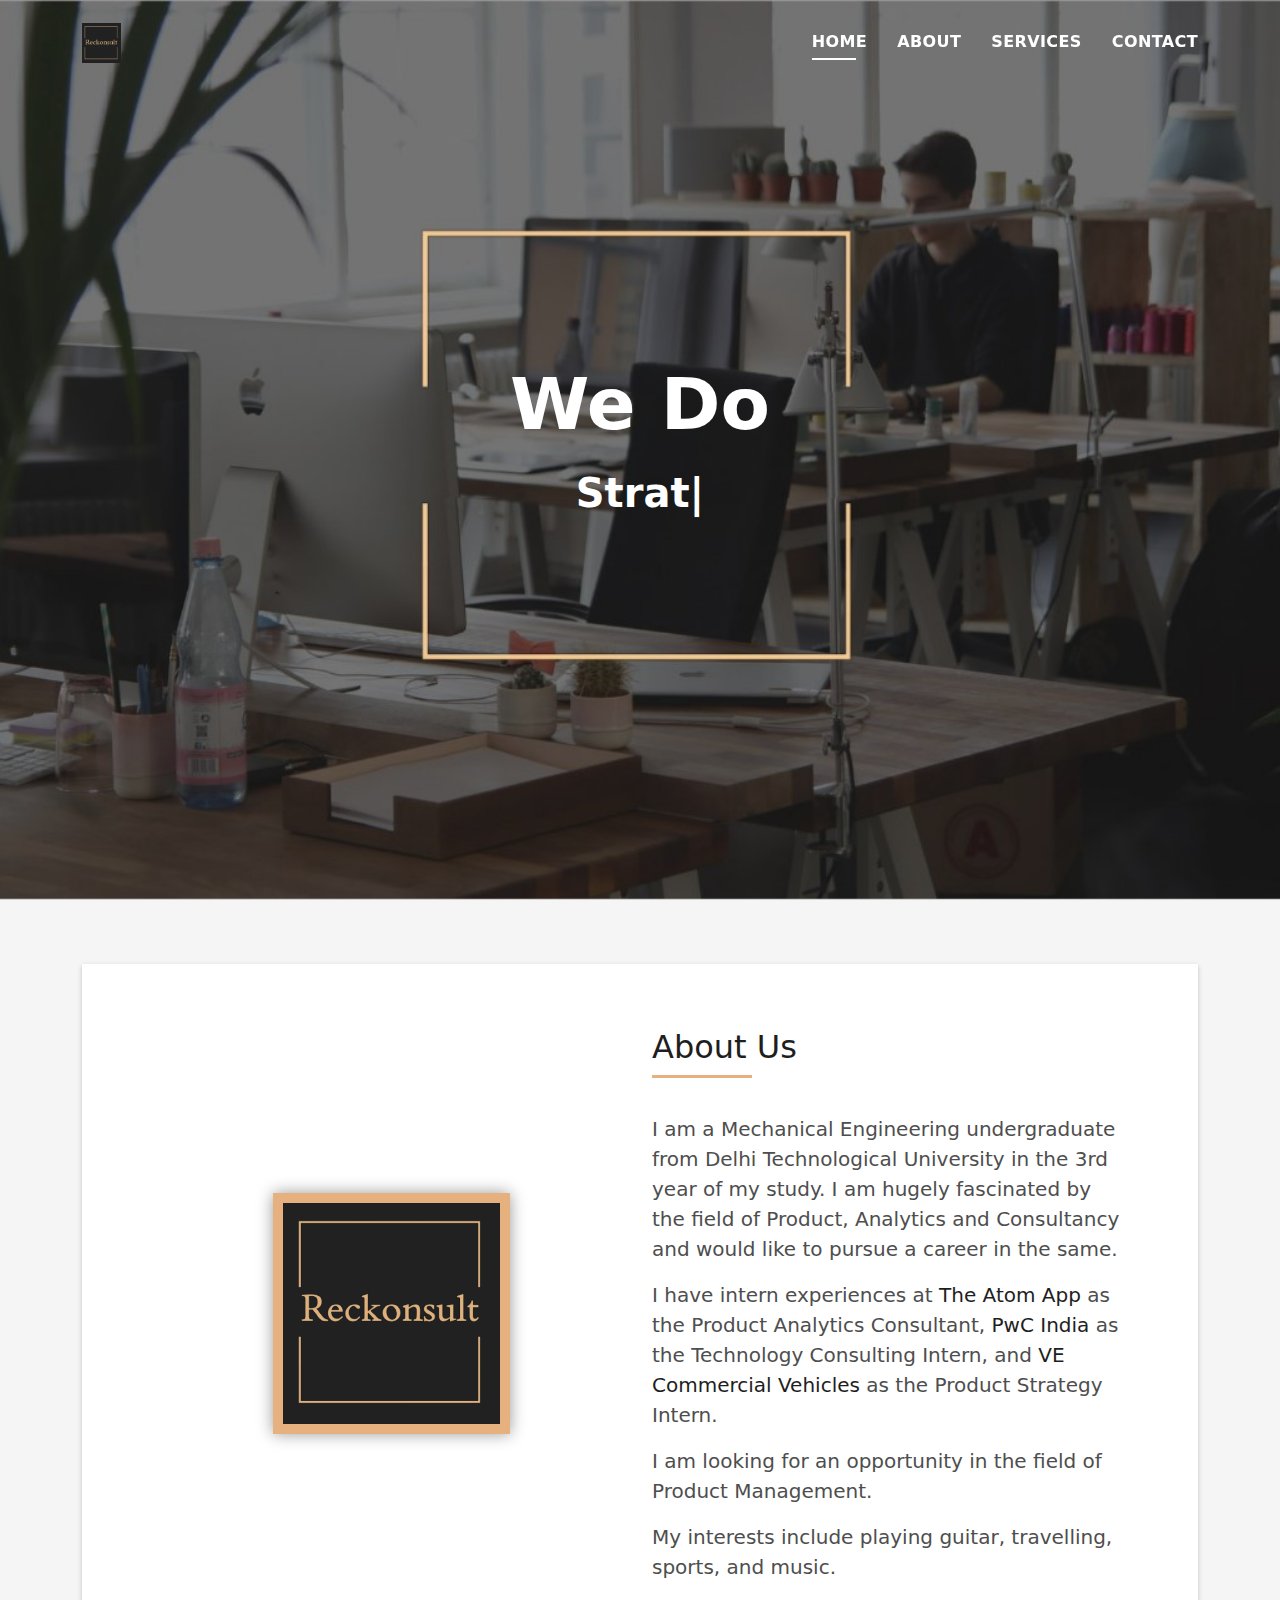
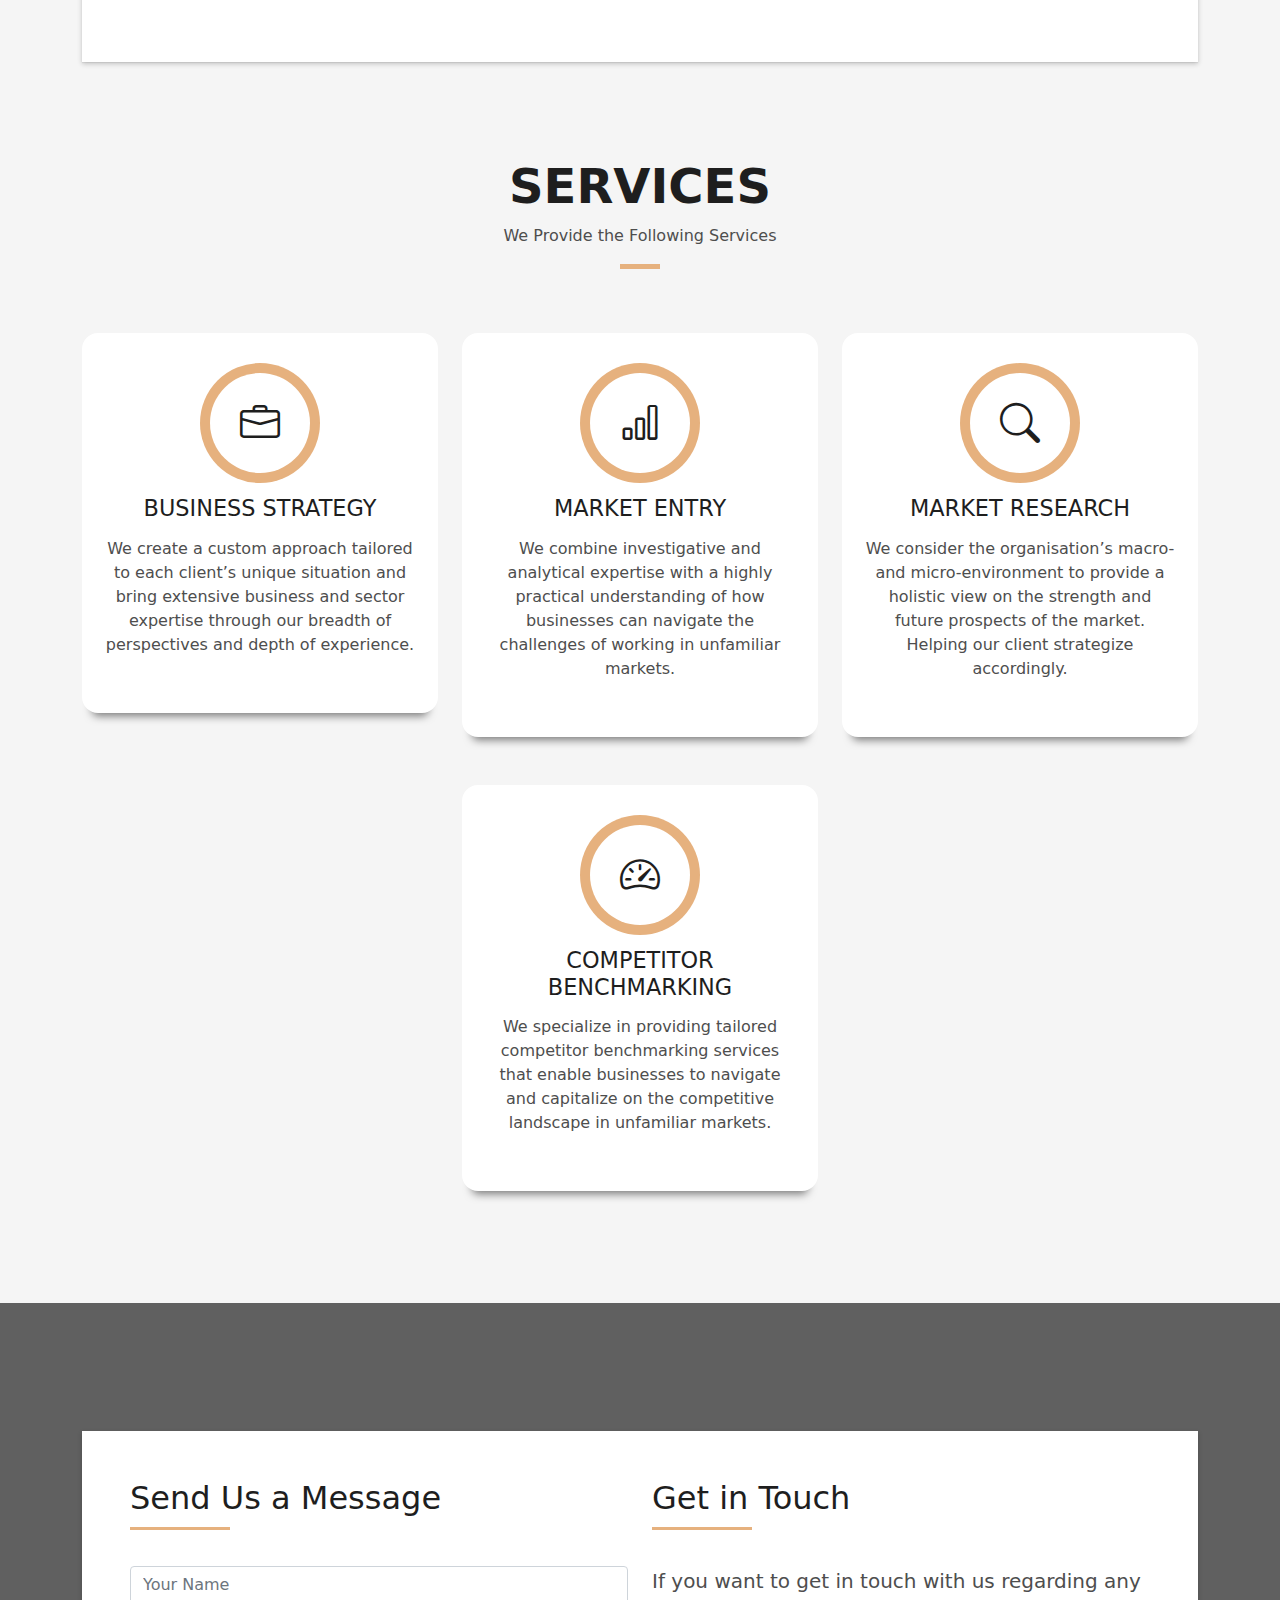
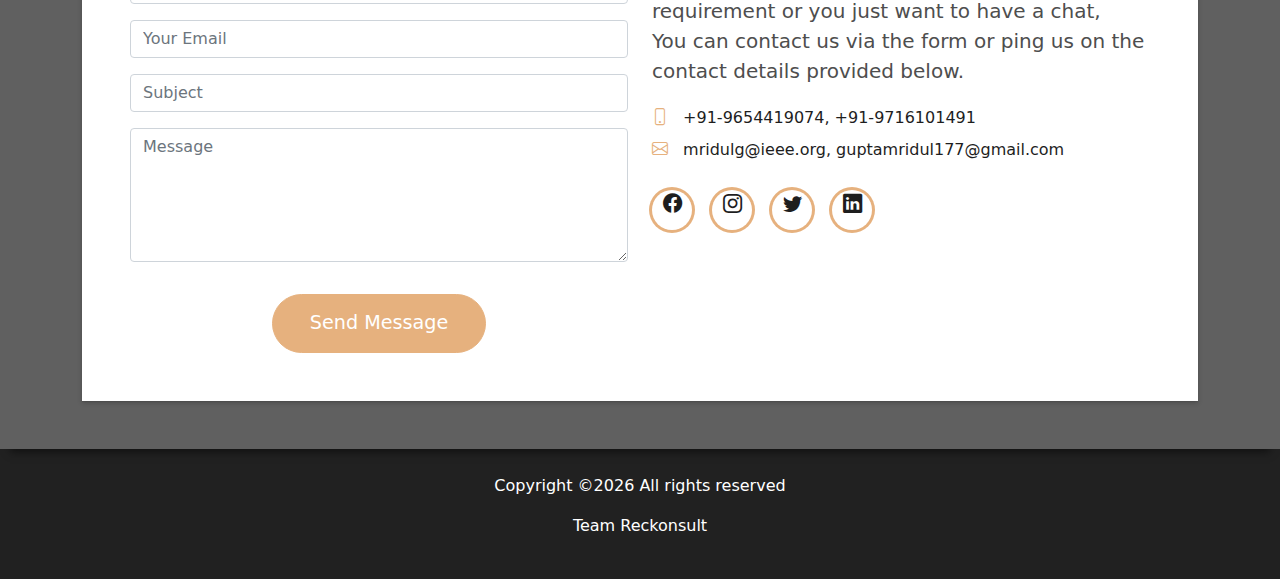
==== commit 516b8232: "Content" ====
--- a/index.html
+++ b/index.html
@@ -239,9 +239,7 @@
               <div class="service-content">
                 <h2 class="s-title">Competitor Benchmarking</h2>
                 <p class="s-description text-center">
-                  Lorem ipsum dolor sit amet consectetur adipisicing elit. Magni adipisci eaque autem fugiat! Quia,
-                  provident vitae! Magni
-                  tempora perferendis eum non provident.
+                  We specialize in providing tailored competitor benchmarking services that enable businesses to navigate and capitalize on the competitive landscape in unfamiliar markets.
                 </p>
               </div>
             </div>
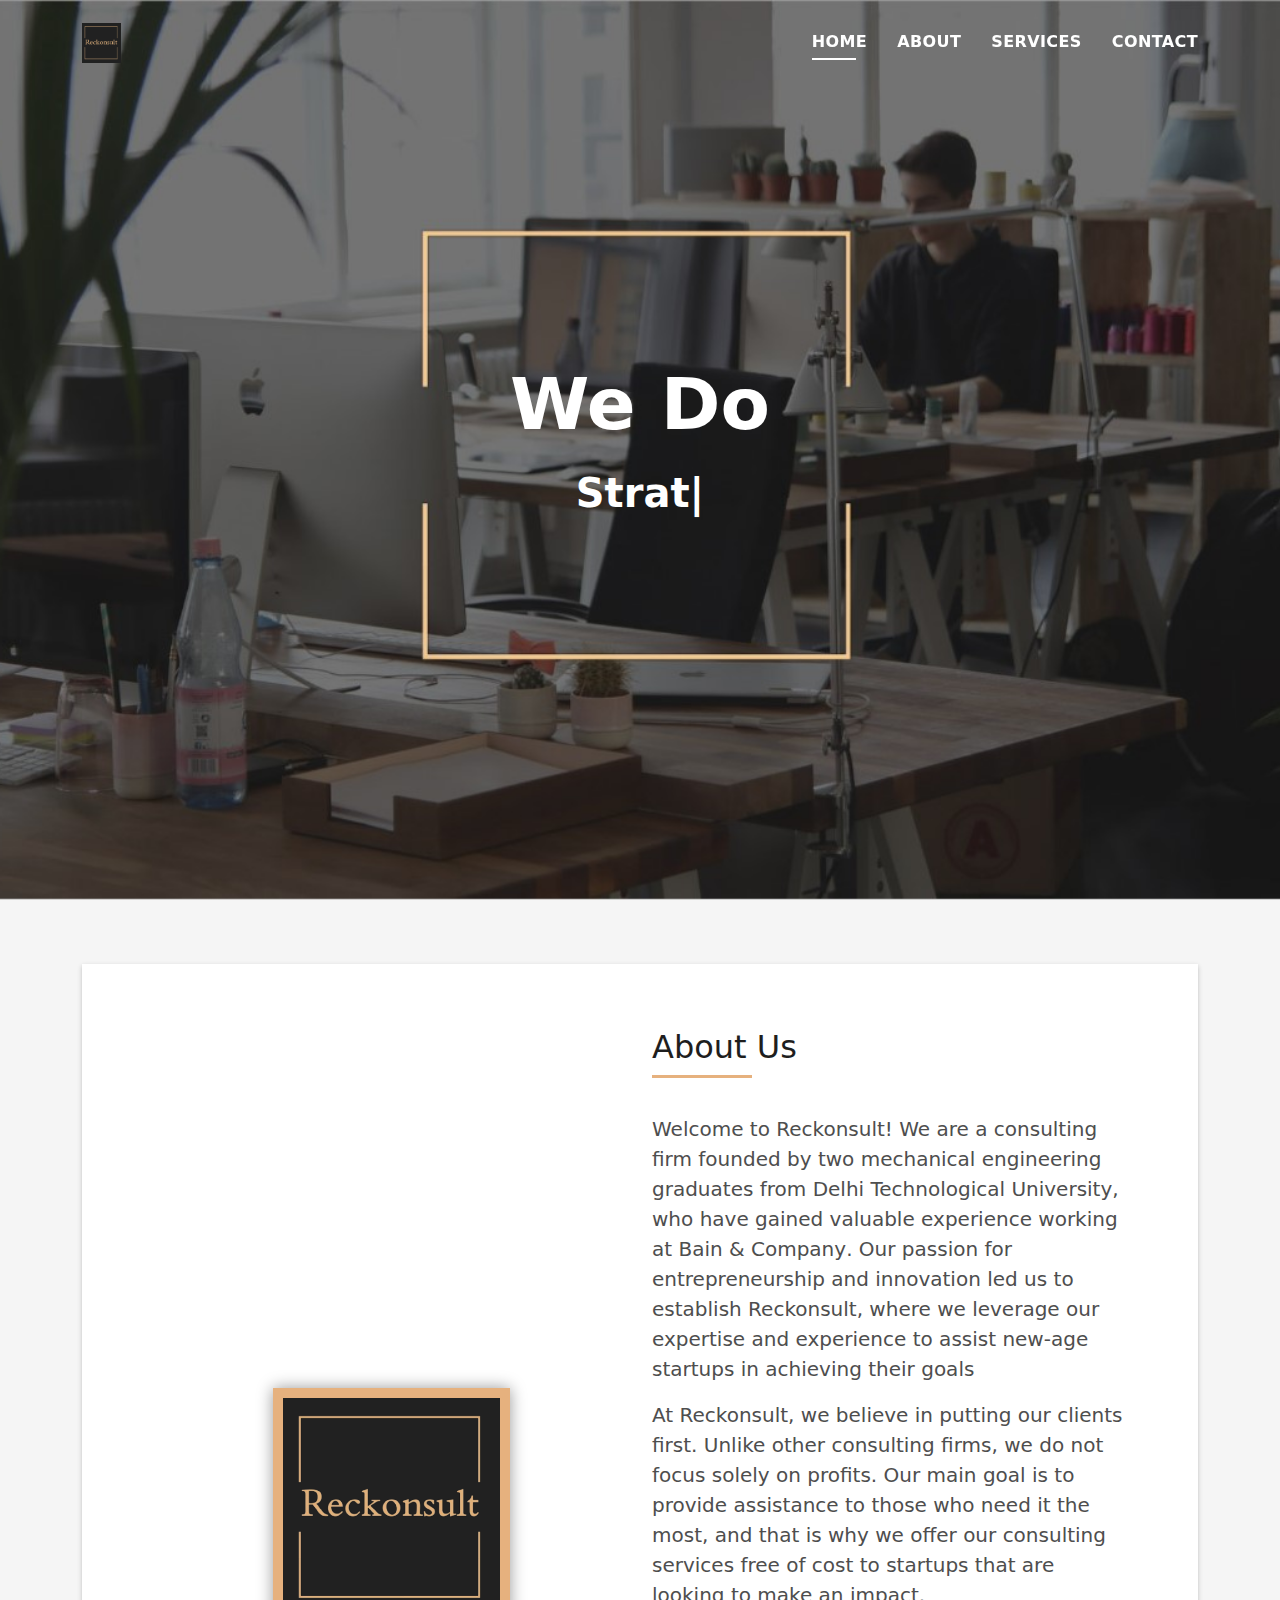
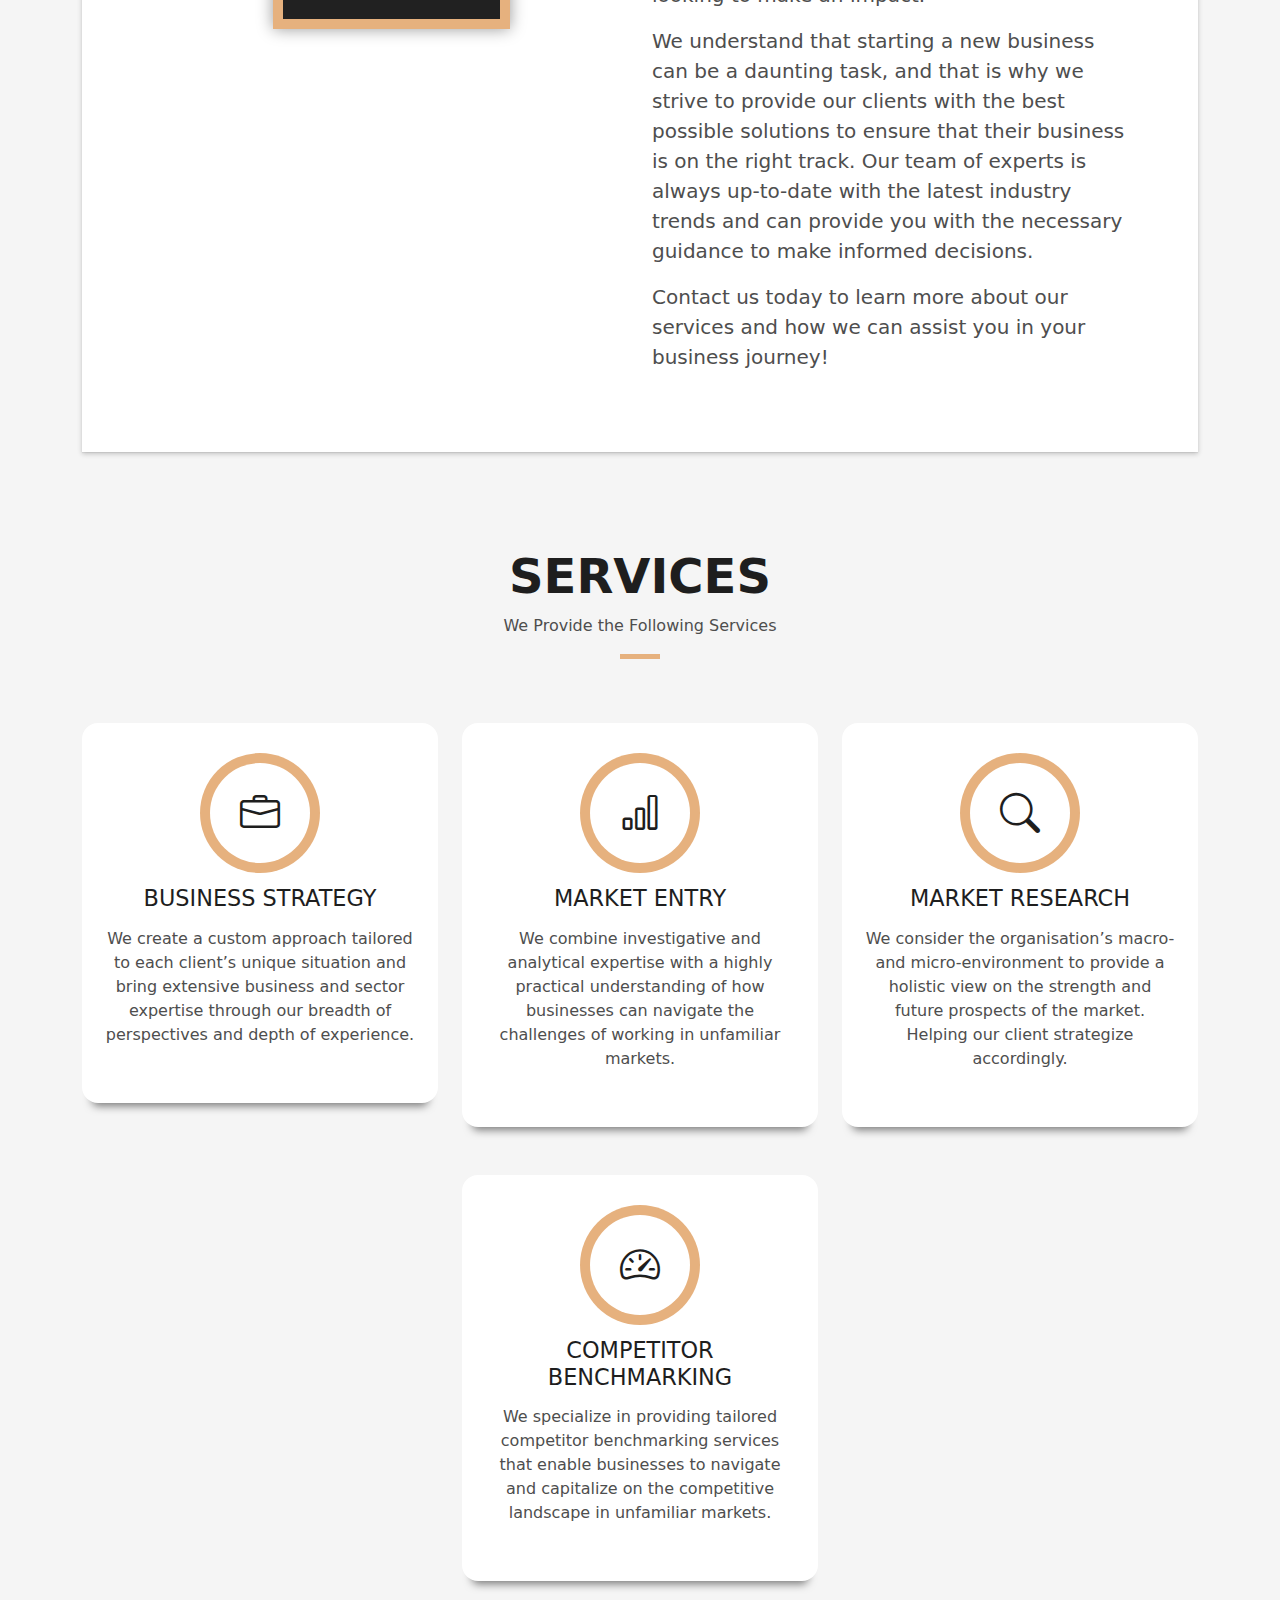
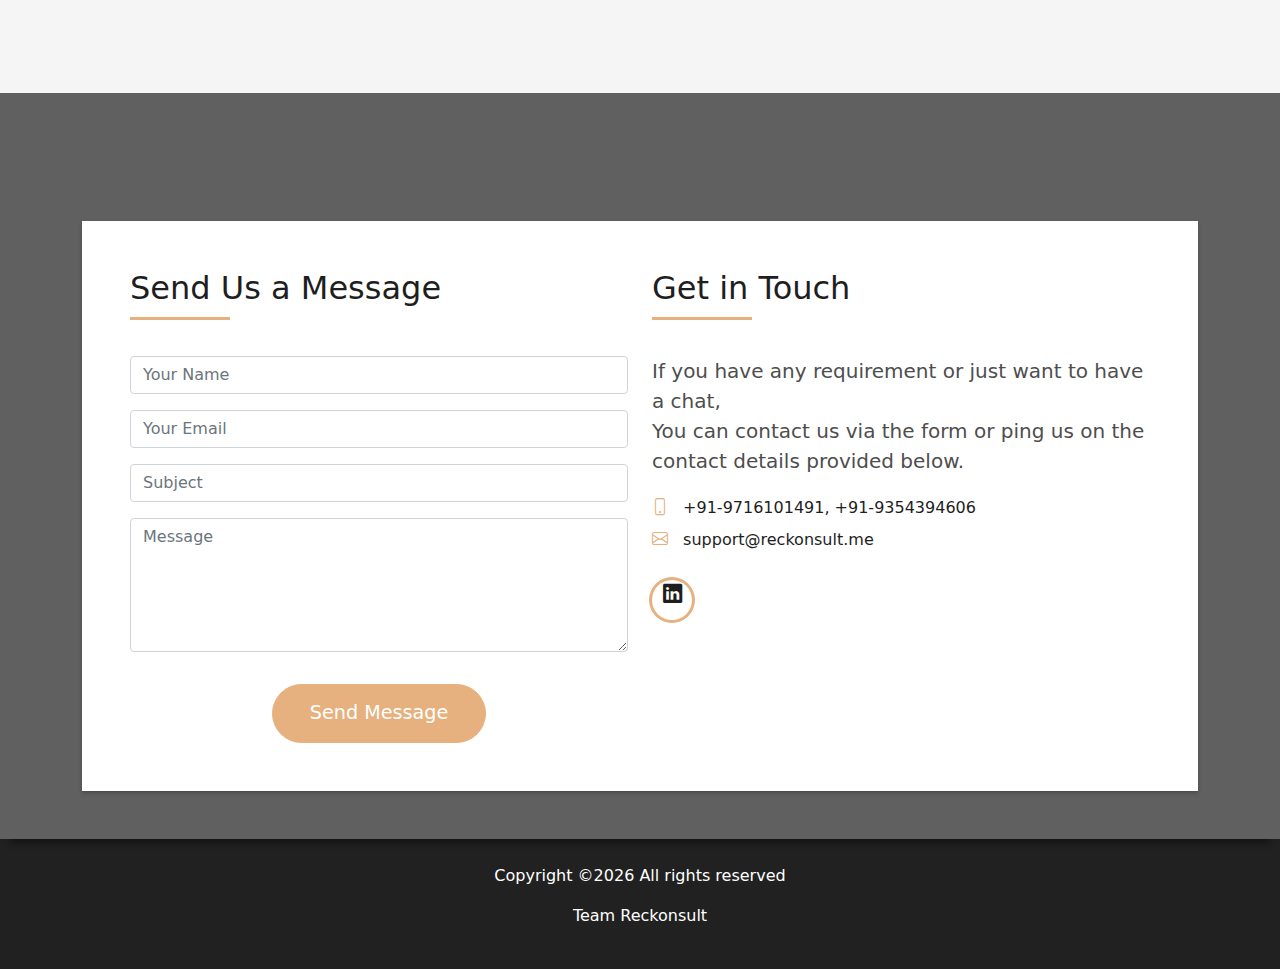
==== commit 1d494e67: "Final Updates" ====
--- a/index.html
+++ b/index.html
@@ -150,16 +150,16 @@
           </h5>
         </div>
         <p class="lead">
-          I am a Mechanical Engineering undergraduate from Delhi Technological University in the 3rd year of my study. I am hugely fascinated by the field of Product, Analytics and Consultancy and would like to pursue a career in the same.
+          Welcome to <b>Reckonsult!</b> We are a consulting firm founded by two mechanical engineering graduates from Delhi Technological University, who have gained valuable experience working at <b>Bain & Company</b>. Our passion for entrepreneurship and innovation led us to establish Reckonsult, where we leverage our expertise and experience to assist <b>new-age startups in achieving their goals</b>
         </p>
         <p class="lead">
-          I have intern experiences at <a href="https://www.theatom.app">The Atom App</a> as the Product Analytics Consultant, <a href="https://www.pwc.in">PwC India</a> as the Technology Consulting Intern, and <a href="https://www.vecv.in">VE Commercial Vehicles</a> as the Product Strategy Intern.
+          At Reckonsult, we believe in putting our <b>clients first</b>. Unlike other consulting firms, <b>we do not focus solely on profits</b>. Our main goal is to provide assistance to those who need it the most, and that is why we offer our consulting services <b>free of cost</b> to startups that are looking to make an impact.
         </p>
         <p class="lead">
-          I am looking for an opportunity in the field of Product Management.
+          We understand that starting a new business can be a daunting task, and that is why we strive to provide our clients with the best possible solutions to ensure that their business is on the right track. Our team of experts is always up-to-date with the latest industry trends and can provide you with the necessary guidance to make informed decisions.
         </p>
         <p class="lead">
-          My interests include playing guitar, travelling, sports, and music.
+           <b>Contact us today</b> to learn more about our services and how we can assist you in your business journey!
         </p>
       </div>
     </div>
@@ -718,21 +718,21 @@
                     </div>
                     <div class="more-info">
                       <p class="lead">
-                        If you want to get in touch with us regarding any requirement or you just want to have a chat,
+                        If you have any requirement or just want to have a chat,
                     <br>You can contact us via the form or ping us on the contact details provided below.
                       </p>
                       <ul class="list-ico">
                         <!--<li><span class="bi bi-geo-alt"></span><a href="https://www.google.com/maps/place/Paschim+Vihar,+New+Delhi,+Delhi/@28.6677609,77.0818193,14z/data=!3m1!4b1!4m5!3m4!1s0x390d04709a55ca61:0x733c78dcf34281ce!8m2!3d28.6691255!4d77.0928656"> Pachim Vihar, New Delhi, Delhi, India</li>-->
-                        <li><span class="bi bi-phone" style="color: #e6b17e;"></span><a href="tel://+919654419074"> +91-9654419074, <a href="tel://+919716101491"> +91-9716101491</li>
-                        <li><span class="bi bi-envelope" style="color: #e6b17e;"></span> <a href="mailto:mridulg@ieee.org">mridulg@ieee.org, <a href="mailto:guptamridul177@gmail.com">guptamridul177@gmail.com</li>
+                        <li><span class="bi bi-phone" style="color: #e6b17e;"></span><a href="tel://+919716101491"> +91-9716101491, <a href="tel://+919354394606"> +91-9354394606</li>
+                        <li><span class="bi bi-envelope" style="color: #e6b17e;"></span> <a href="mailto:support@reckonsult.me">support@reckonsult.me</li>
                       </ul>
                     </div>
                     <div class="socials">
                       <ul>
-                        <li><a href="https://www.facebook.com/thisismrids"><span class="ico-circle"><i class="bi bi-facebook"></i></span></a></li>
+                        <!--<li><a href="https://www.facebook.com/thisismrids"><span class="ico-circle"><i class="bi bi-facebook"></i></span></a></li>
                         <li><a href="https://instagram.com/thisismrids"><span class="ico-circle"><i class="bi bi-instagram"></i></span></a></li>
-                        <li><a href="https://twitter.com/thisismrids"><span class="ico-circle"><i class="bi bi-twitter"></i></span></a></li>
-                        <li><a href="https://www.linkedin.com/in/thisismrids"><span class="ico-circle"><i class="bi bi-linkedin"></i></span></a></li>
+                        <li><a href="https://twitter.com/thisismrids"><span class="ico-circle"><i class="bi bi-twitter"></i></span></a></li>-->
+                        <li><a href="https://www.linkedin.com/in/reckonsult"><span class="ico-circle"><i class="bi bi-linkedin"></i></span></a></li>
                       </ul>
                     </div>
                   </div>
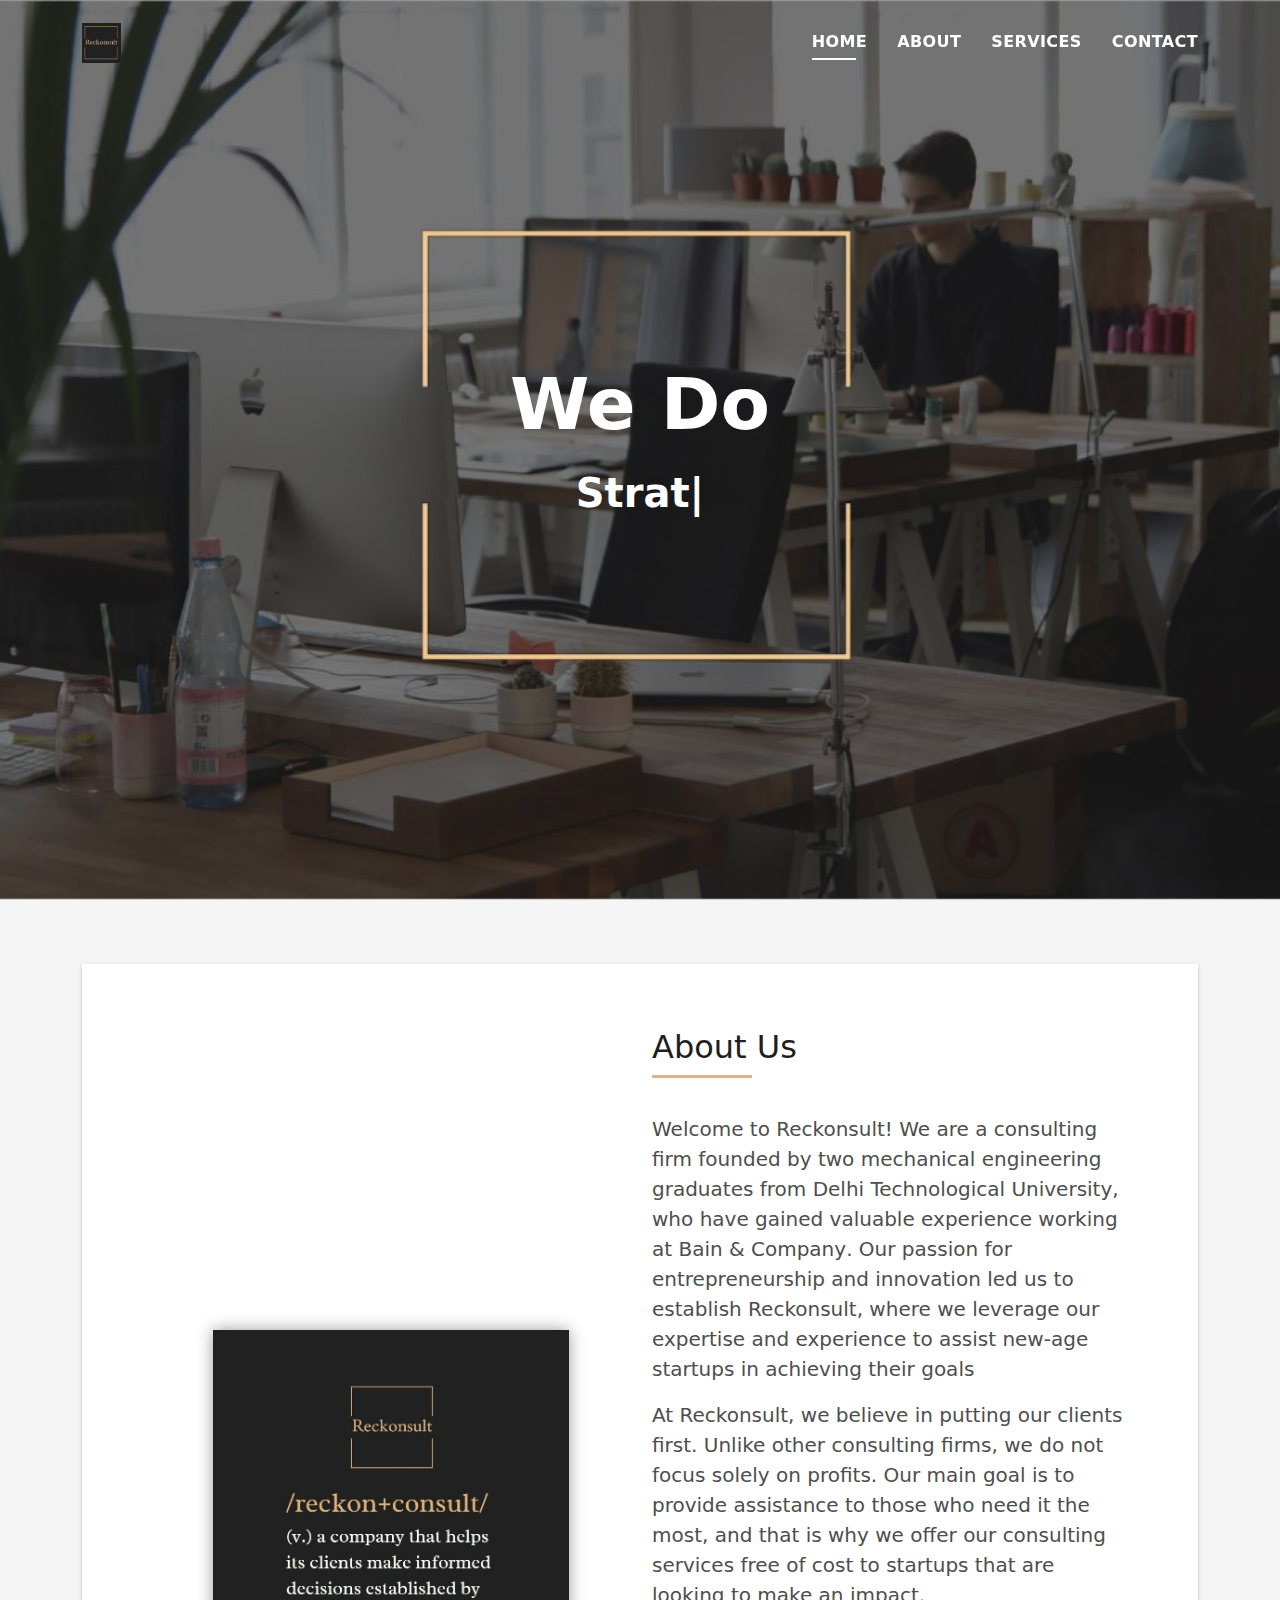
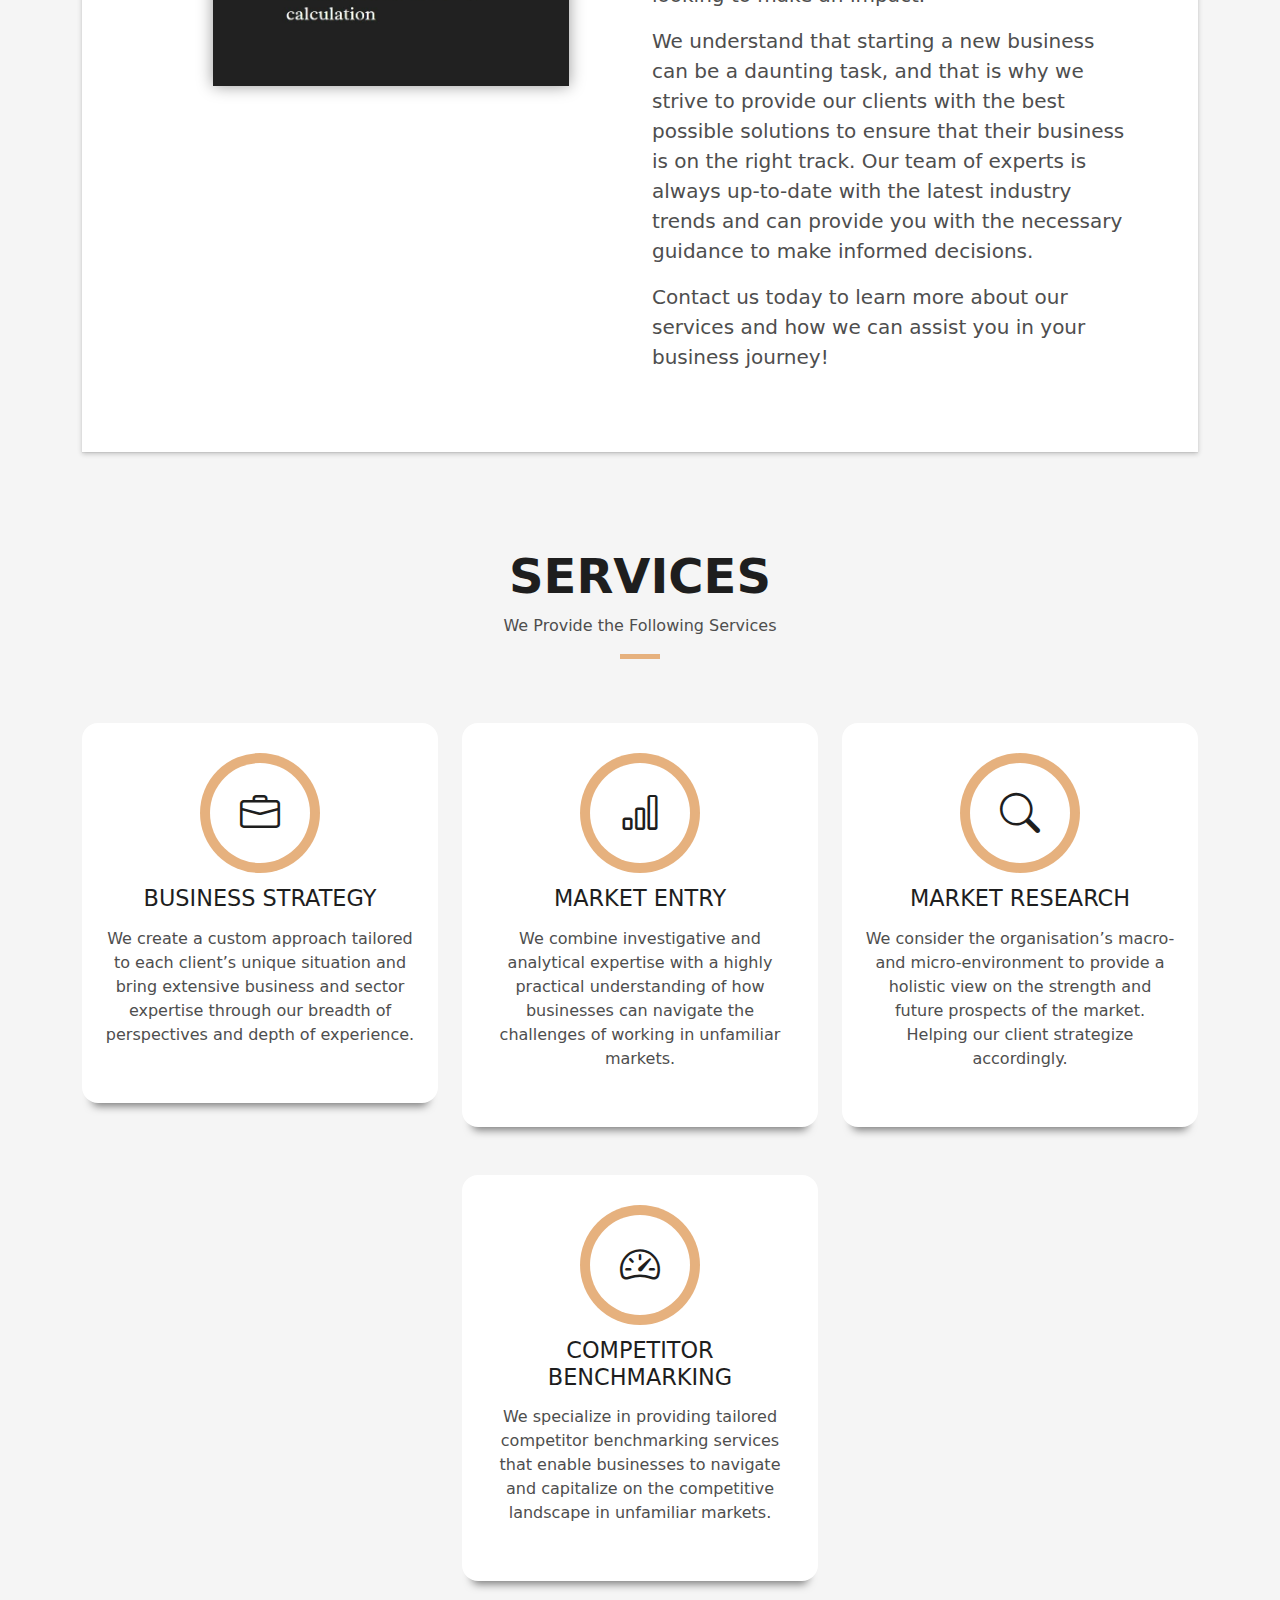
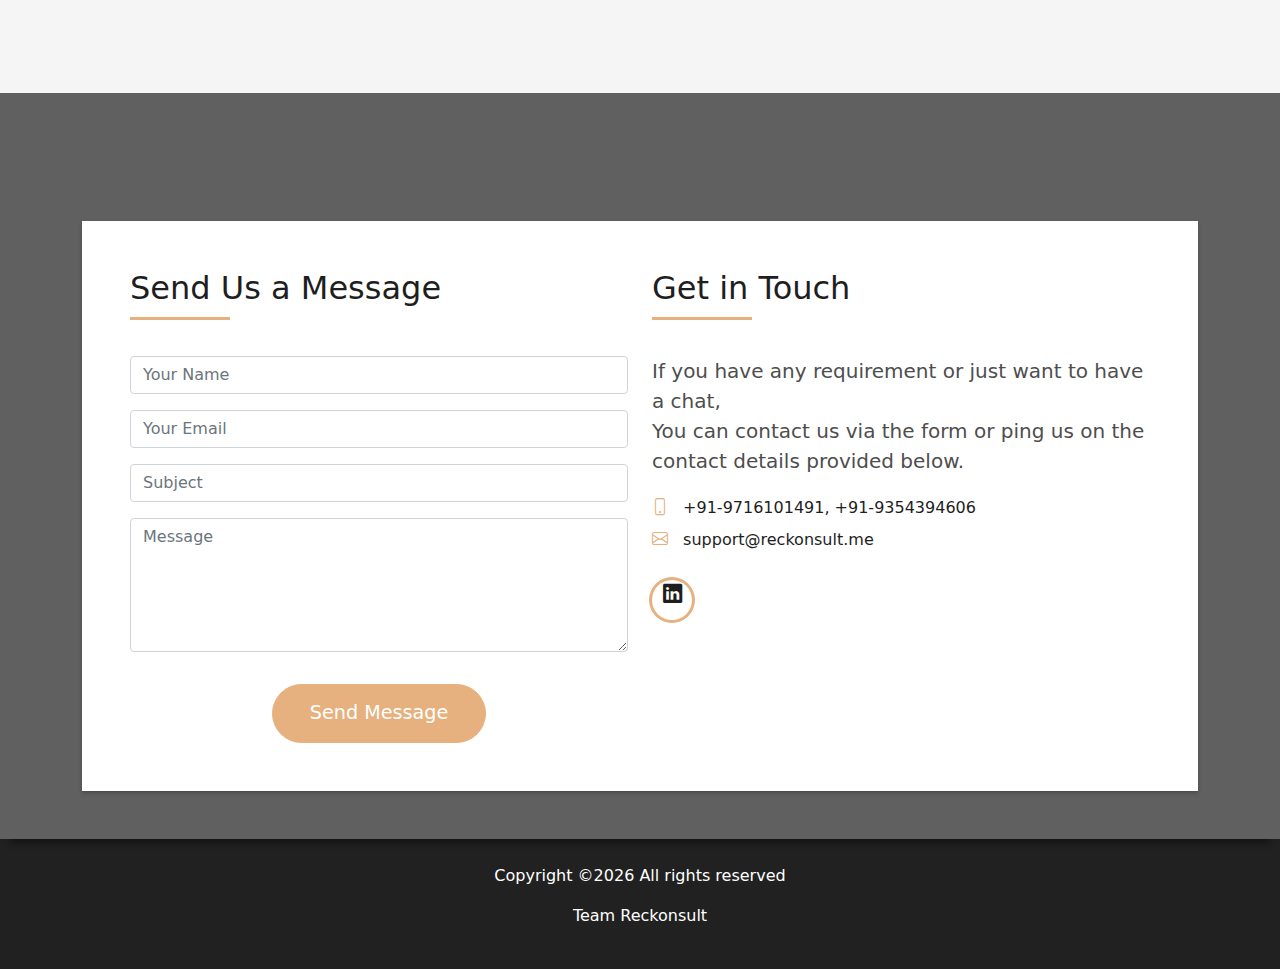
==== commit fbb7aadb: "Final Commit1" ====
--- a/index.html
+++ b/index.html
@@ -140,7 +140,7 @@
                 <div class="container">
   <div class="row align-items-center">
     <div class="col-md-6 d-flex align-items-center justify-content-center">
-        <img src="assets/img/profile.png" alt="Logo" style="max-width: 50%; border: 10px solid #e6b17e; border-radius: 0; box-shadow: 0px 0px 15px 0px rgba(0,0,0,0.4);">
+        <img src="assets/img/meaning.jpg" alt="Logo" style="max-width: 75%; border: 10px solid #212121; border-radius: 0; box-shadow: 0px 0px 15px 0px rgba(0,0,0,0.4);">
     </div>
     <div class="col-md-6 d-flex align-items-center">
       <div class="about-me pt-4 pt-md-0">
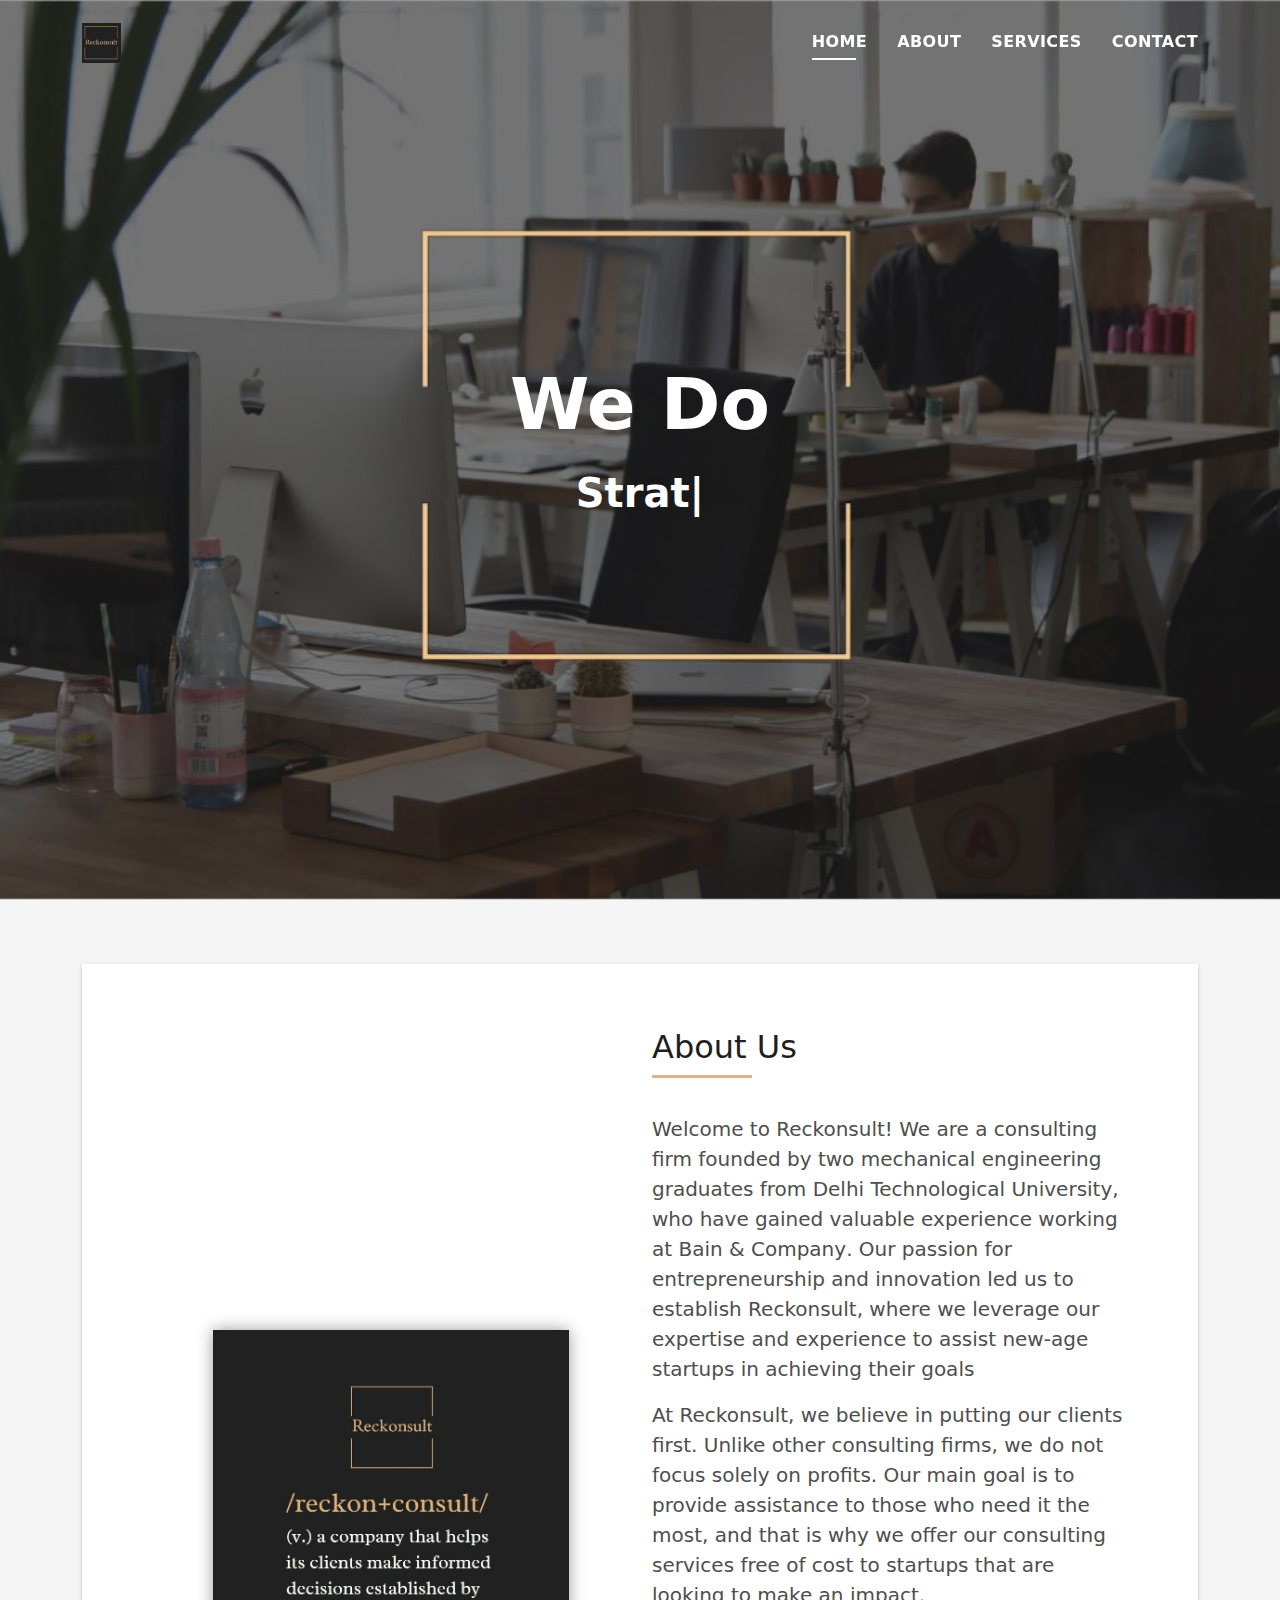
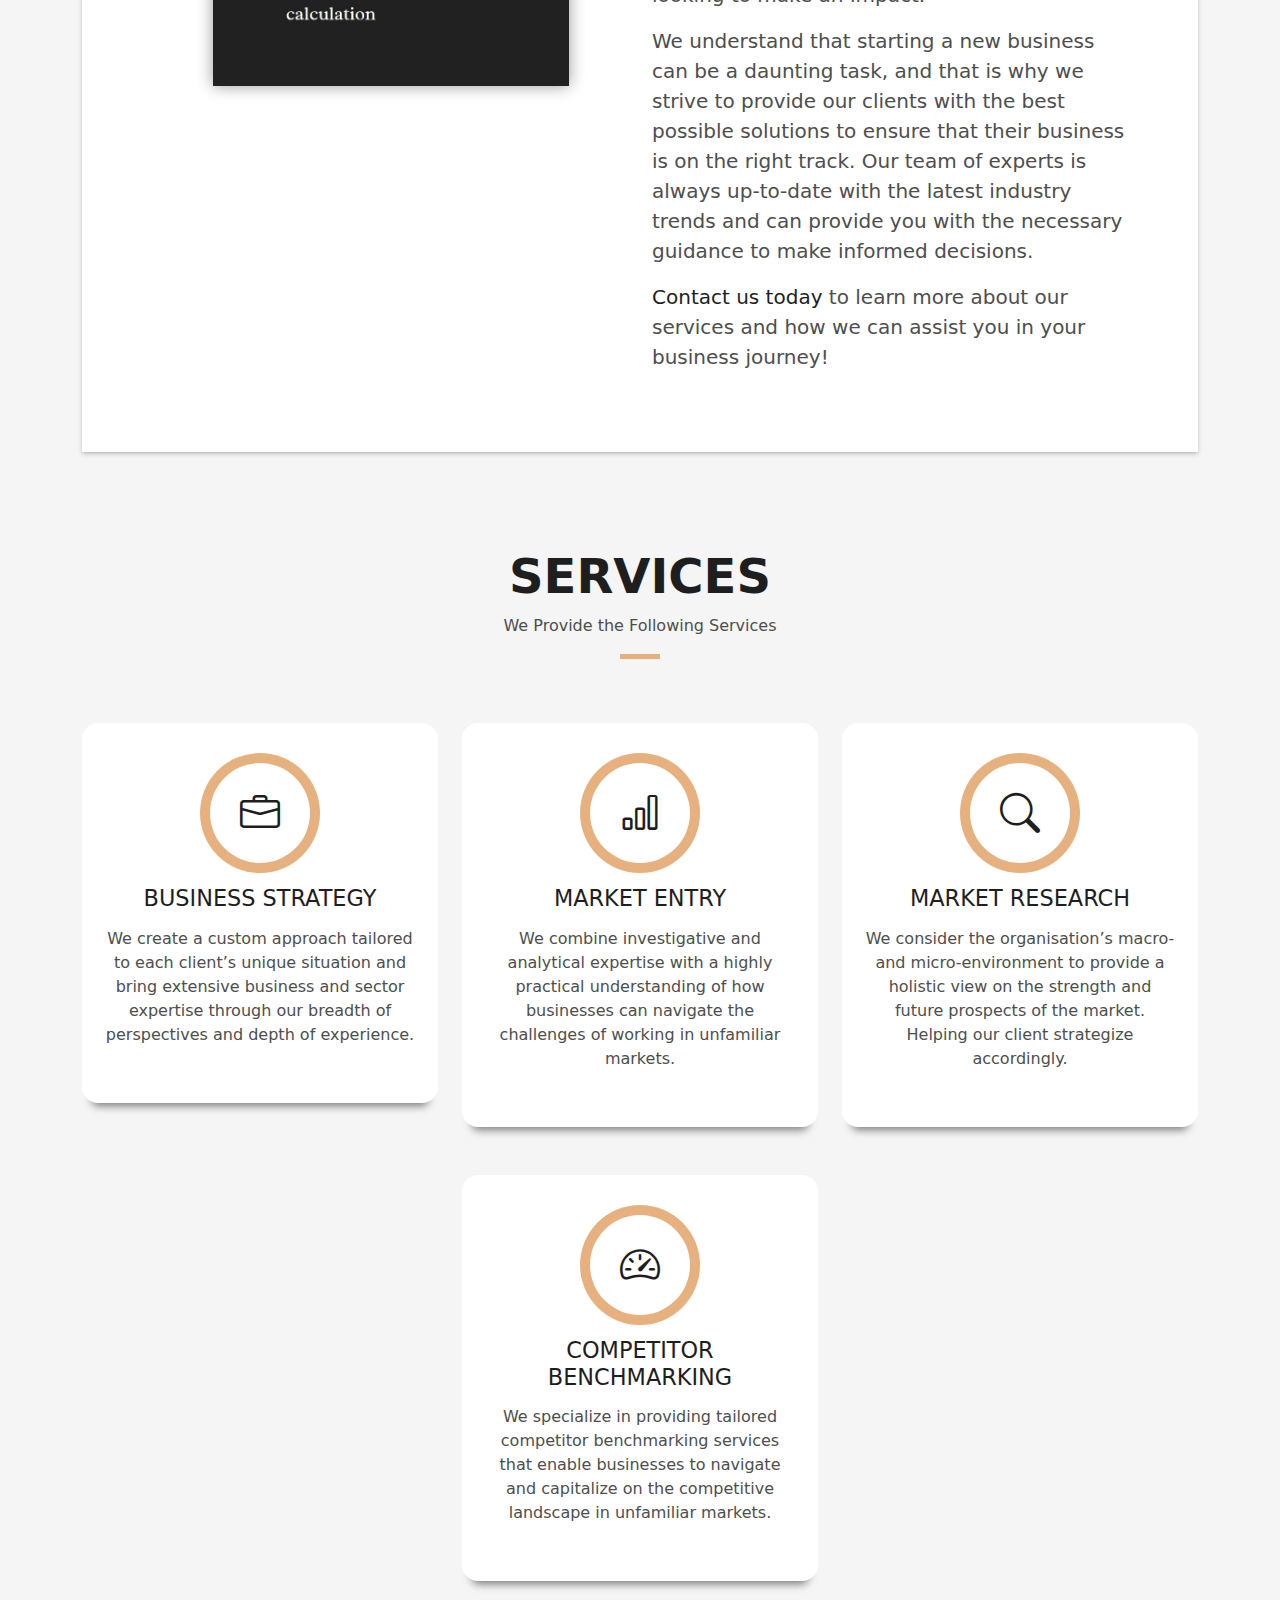
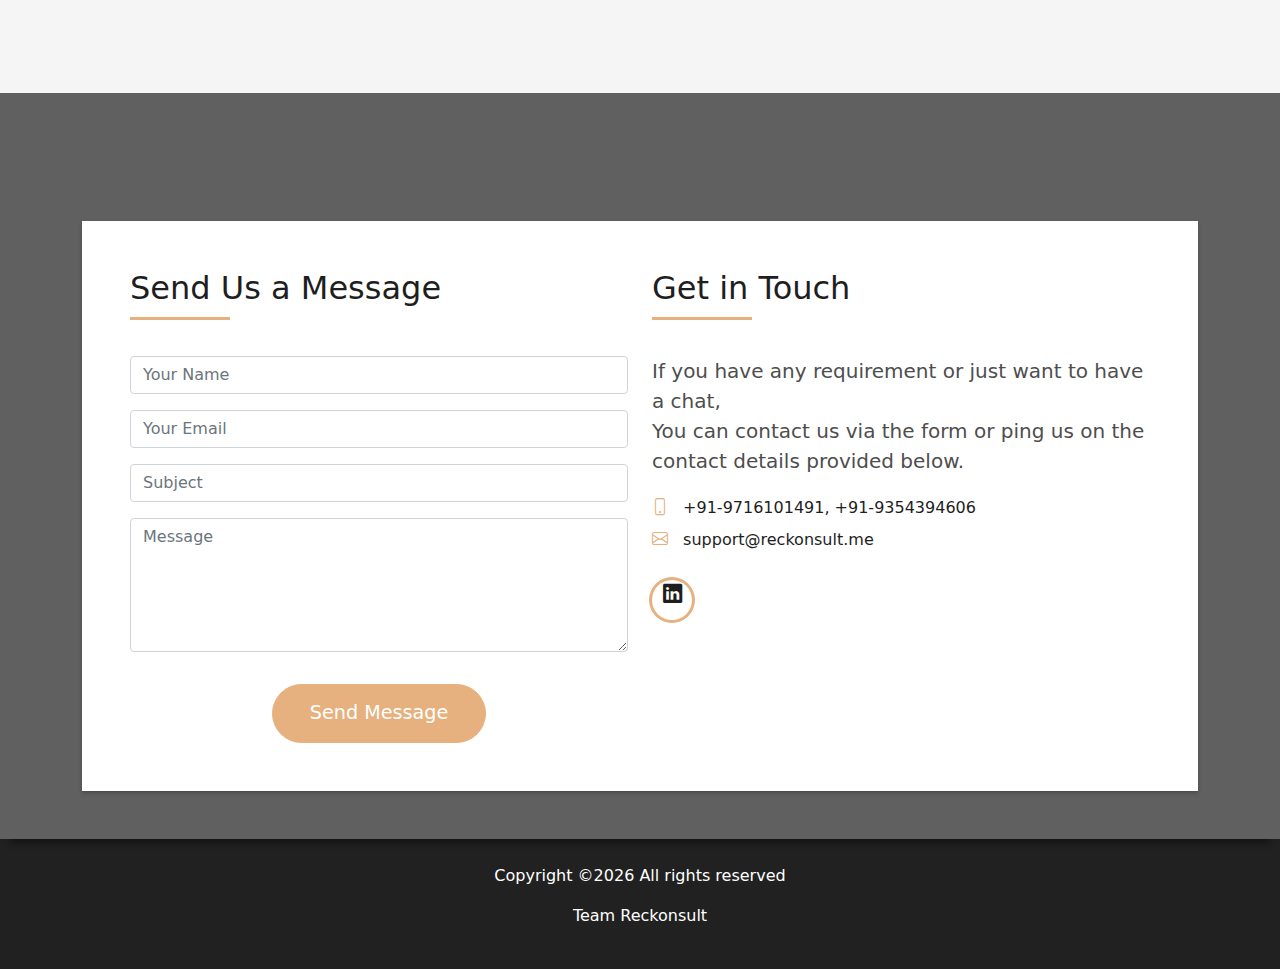
==== commit b7935cff: "Final commit 2" ====
--- a/index.html
+++ b/index.html
@@ -159,7 +159,7 @@
           We understand that starting a new business can be a daunting task, and that is why we strive to provide our clients with the best possible solutions to ensure that their business is on the right track. Our team of experts is always up-to-date with the latest industry trends and can provide you with the necessary guidance to make informed decisions.
         </p>
         <p class="lead">
-           <b>Contact us today</b> to learn more about our services and how we can assist you in your business journey!
+           <b><a href="#contact">Contact us today</b></a> to learn more about our services and how we can assist you in your business journey!
         </p>
       </div>
     </div>
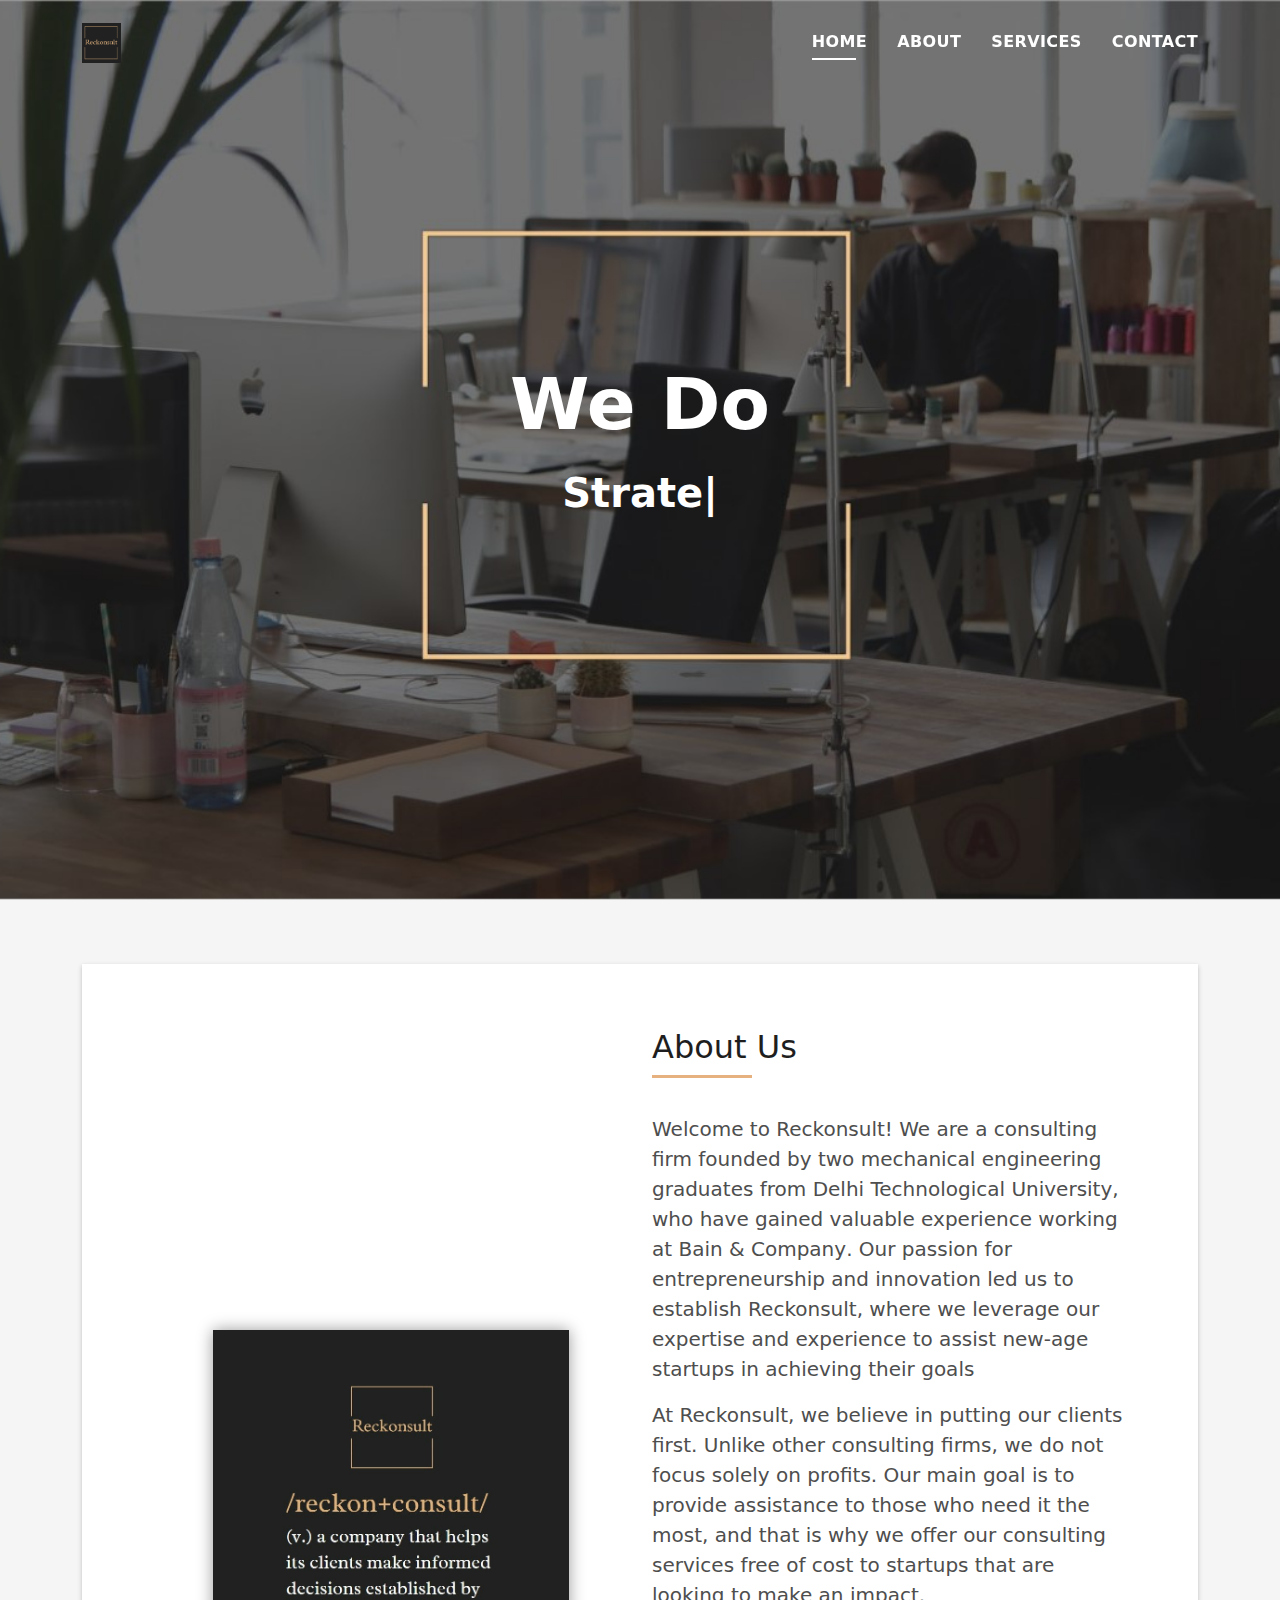
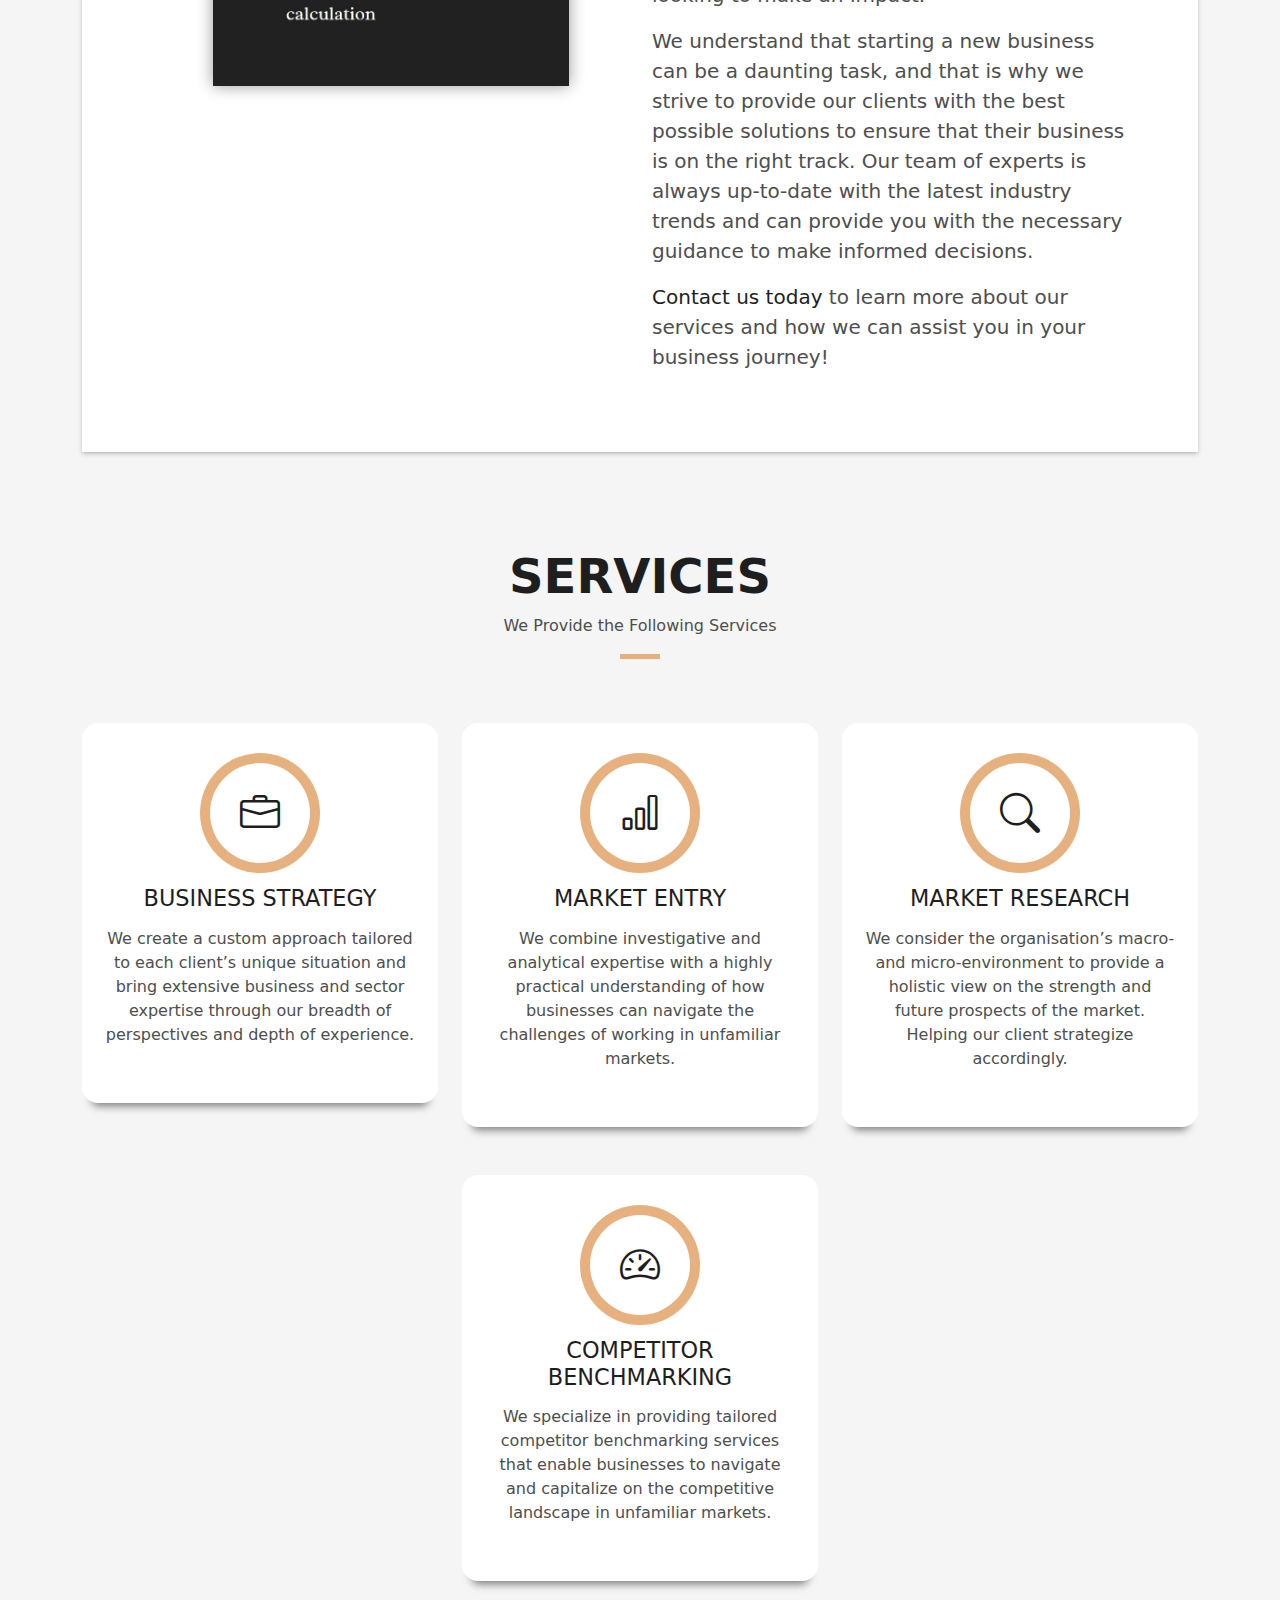
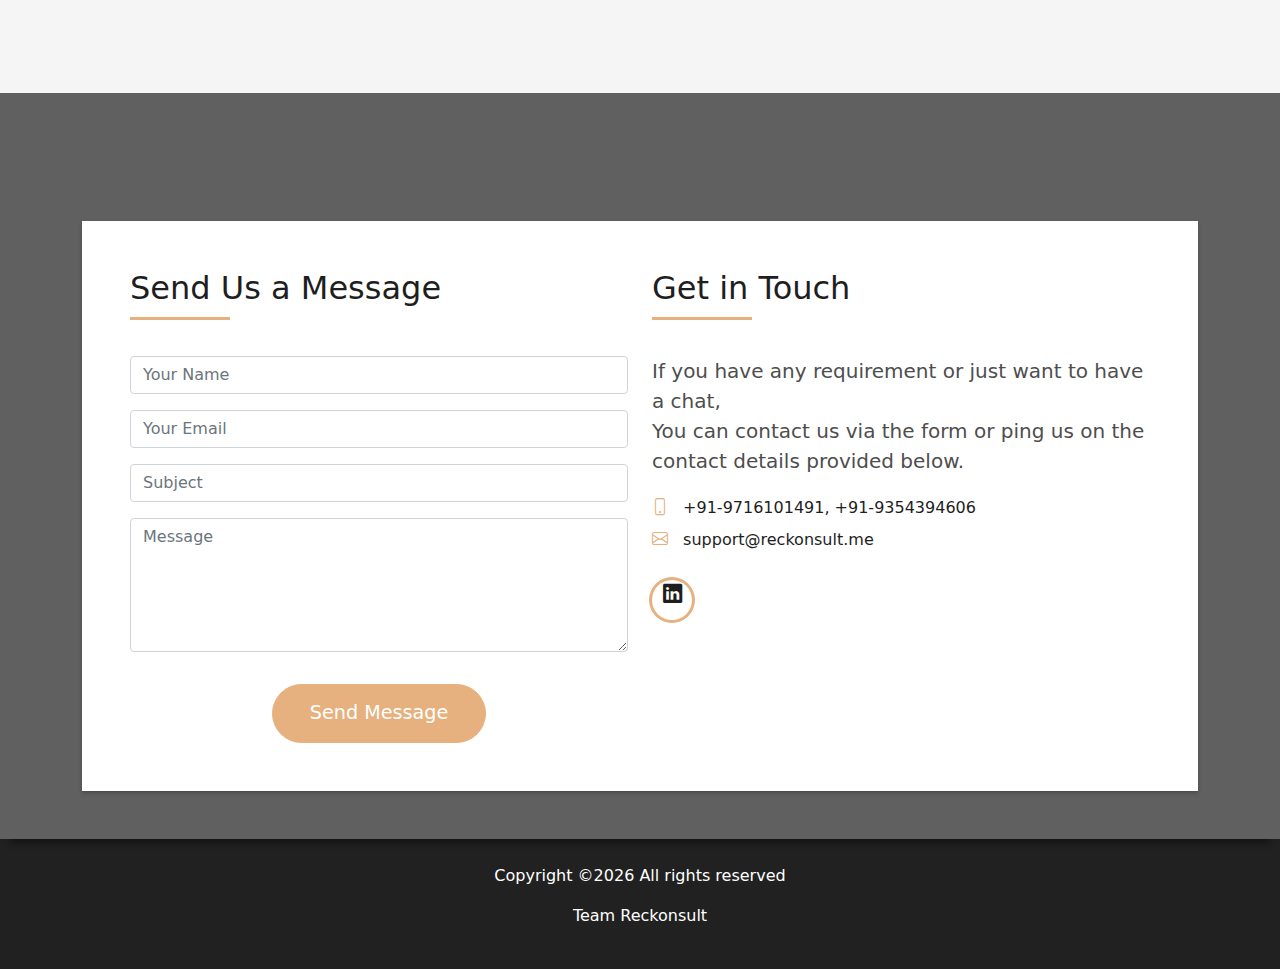
==== commit f0644b0a: "LinkedIn Update" ====
--- a/index.html
+++ b/index.html
@@ -732,7 +732,7 @@
                         <!--<li><a href="https://www.facebook.com/thisismrids"><span class="ico-circle"><i class="bi bi-facebook"></i></span></a></li>
                         <li><a href="https://instagram.com/thisismrids"><span class="ico-circle"><i class="bi bi-instagram"></i></span></a></li>
                         <li><a href="https://twitter.com/thisismrids"><span class="ico-circle"><i class="bi bi-twitter"></i></span></a></li>-->
-                        <li><a href="https://www.linkedin.com/in/reckonsult"><span class="ico-circle"><i class="bi bi-linkedin"></i></span></a></li>
+                        <li><a href="https://www.linkedin.com/company/reckonsult/"><span class="ico-circle"><i class="bi bi-linkedin"></i></span></a></li>
                       </ul>
                     </div>
                   </div>
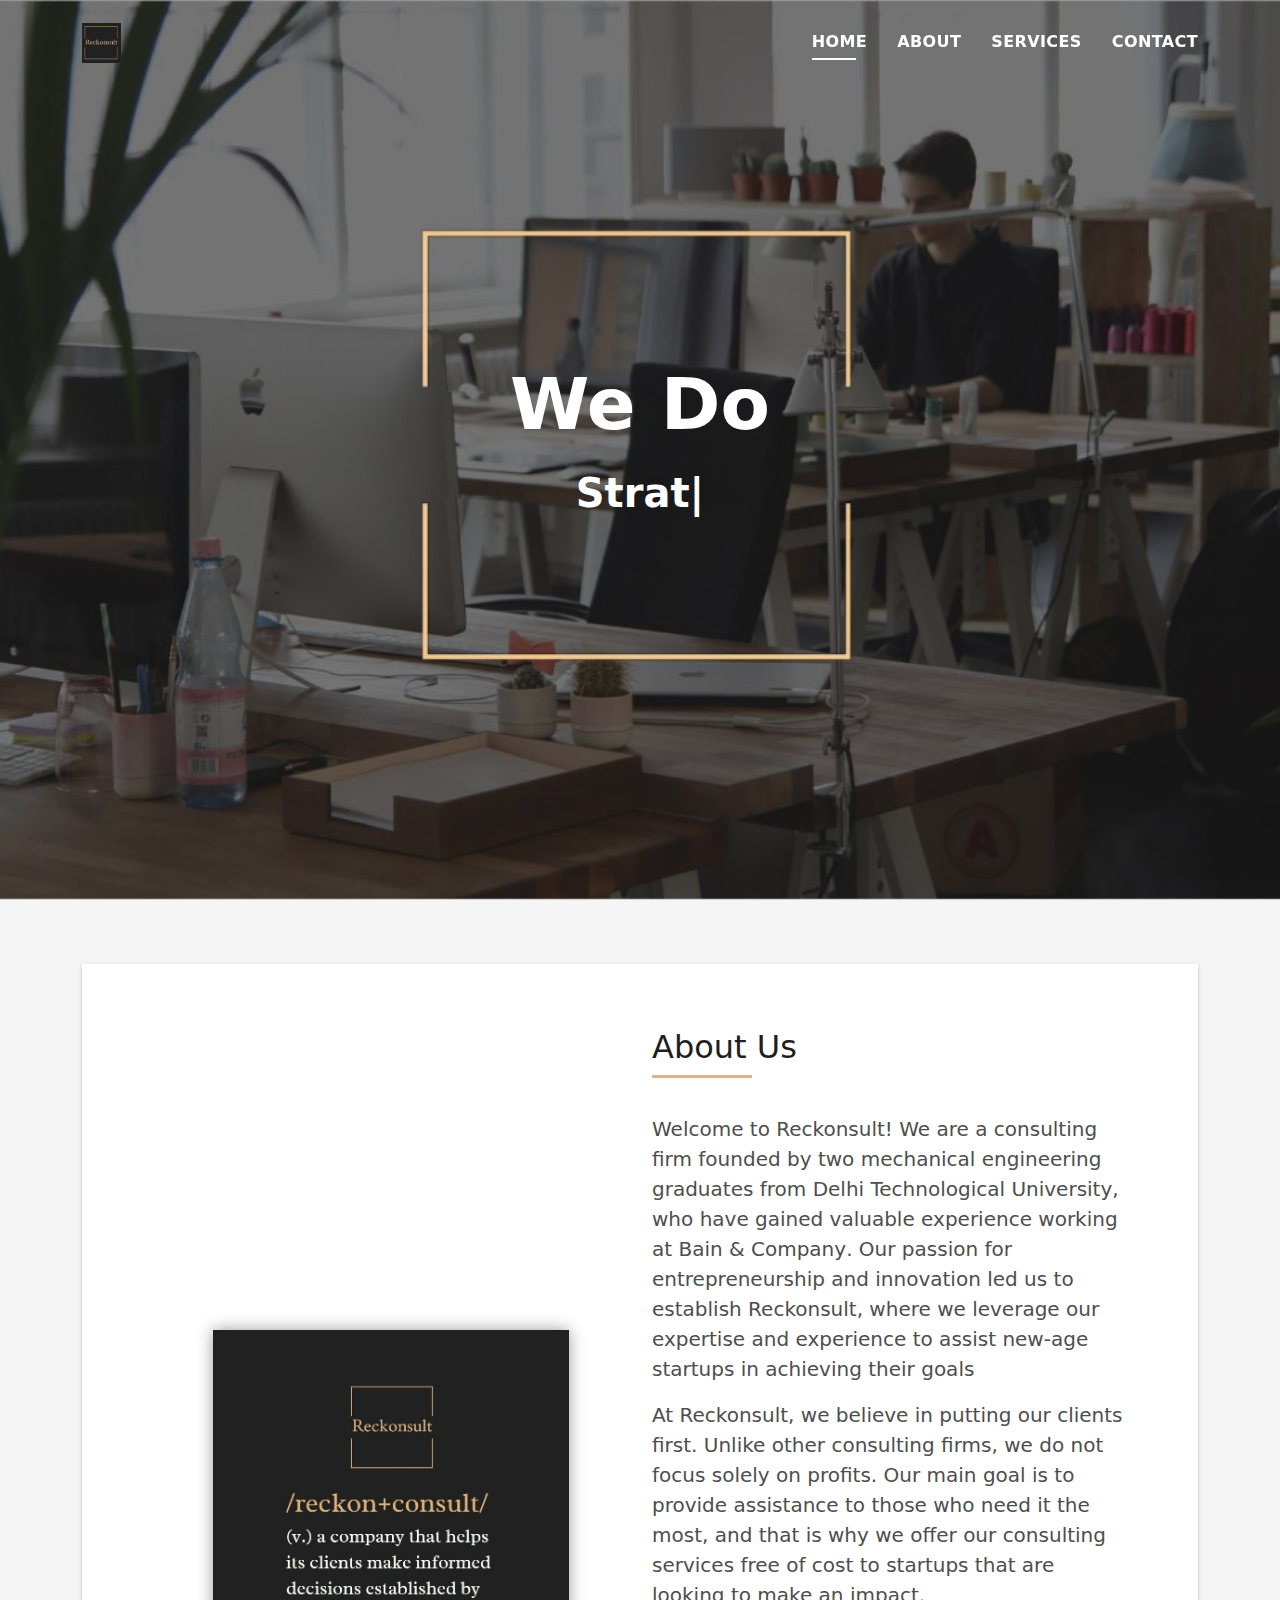
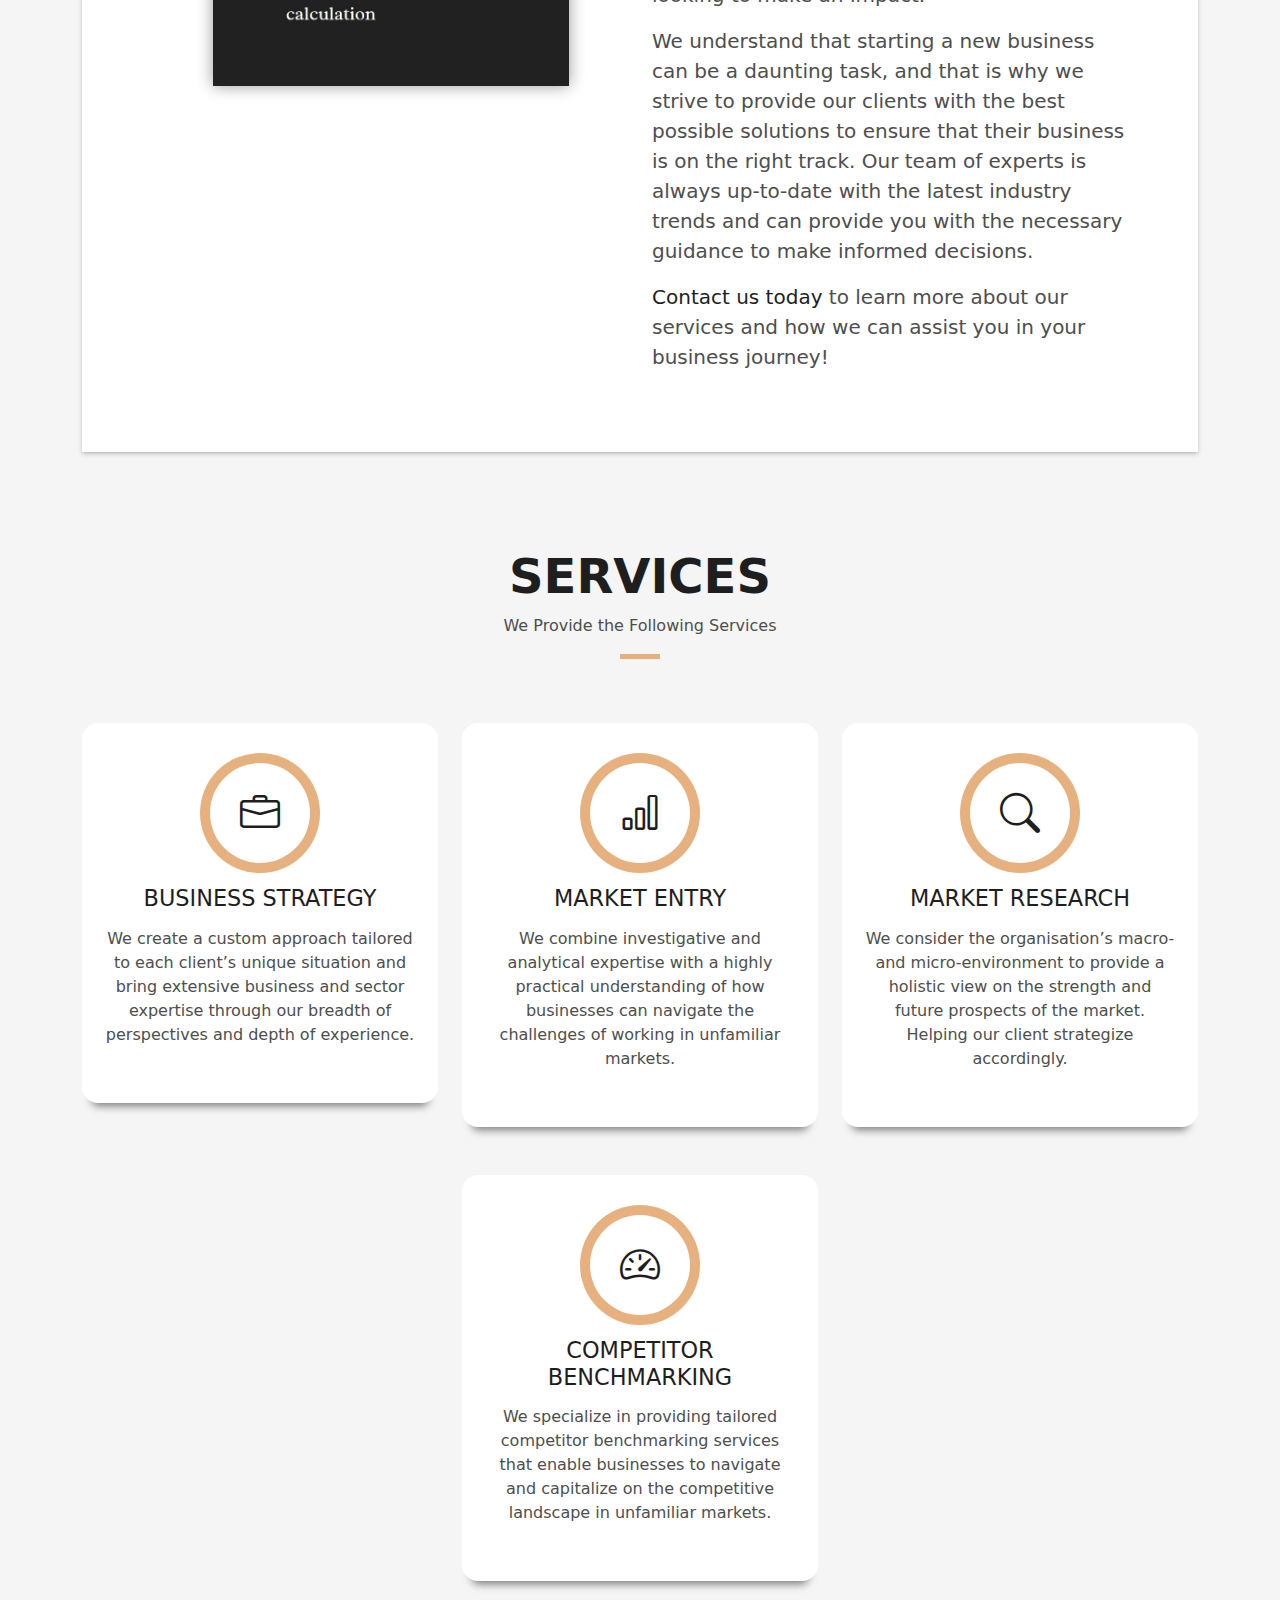
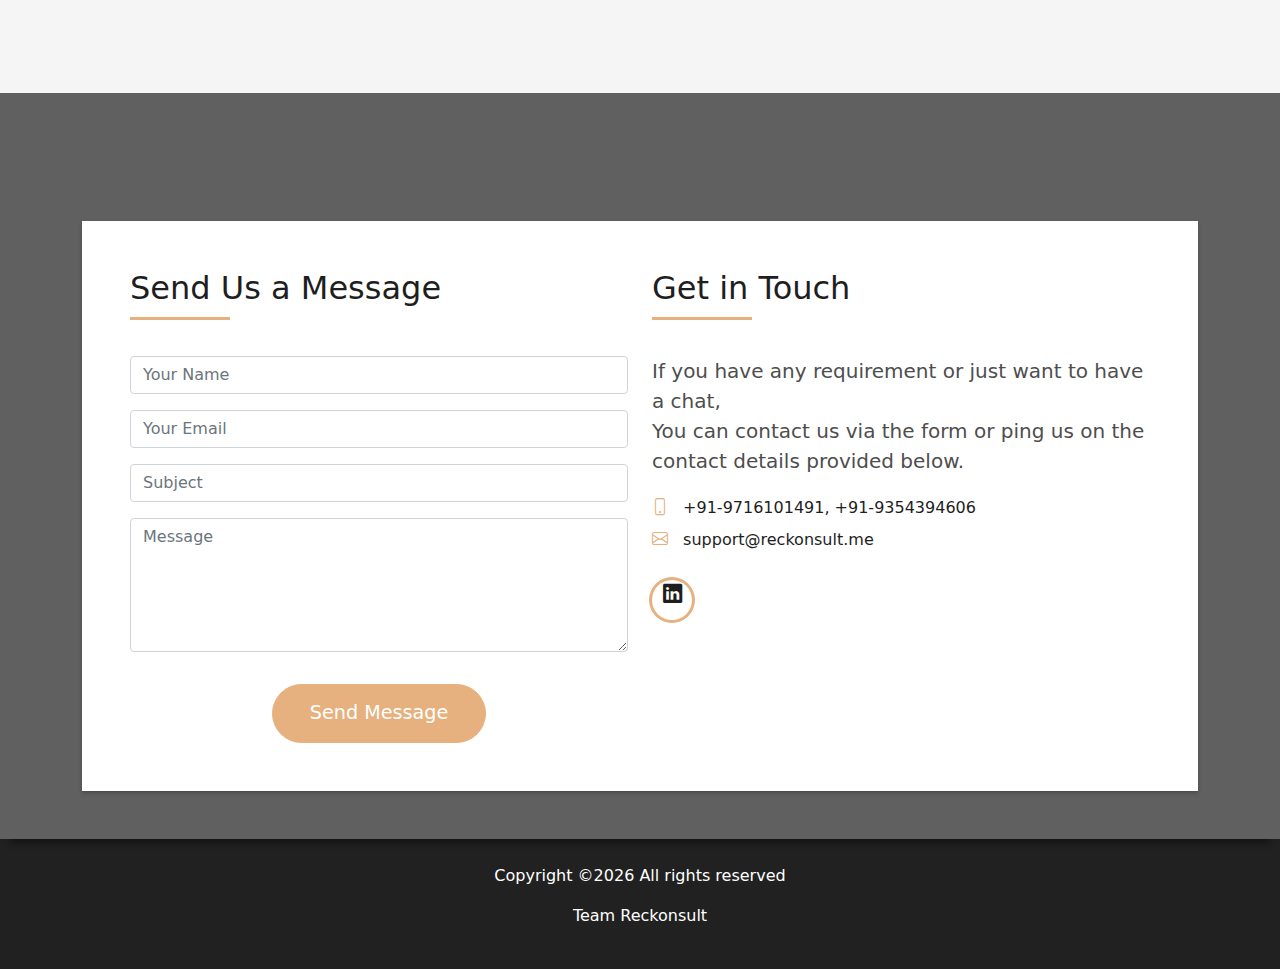
==== commit 22739c49: "Google Analytics" ====
--- a/index.html
+++ b/index.html
@@ -2,6 +2,15 @@
 <html lang="en">
 
 <head>
+  <!-- Google tag (gtag.js) -->
+<script async src="https://www.googletagmanager.com/gtag/js?id=G-HSKHQK1L5E"></script>
+<script>
+  window.dataLayer = window.dataLayer || [];
+  function gtag(){dataLayer.push(arguments);}
+  gtag('js', new Date());
+
+  gtag('config', 'G-HSKHQK1L5E');
+</script>
   <meta charset="utf-8">
   <meta content="width=device-width, initial-scale=1.0" name="viewport">
 
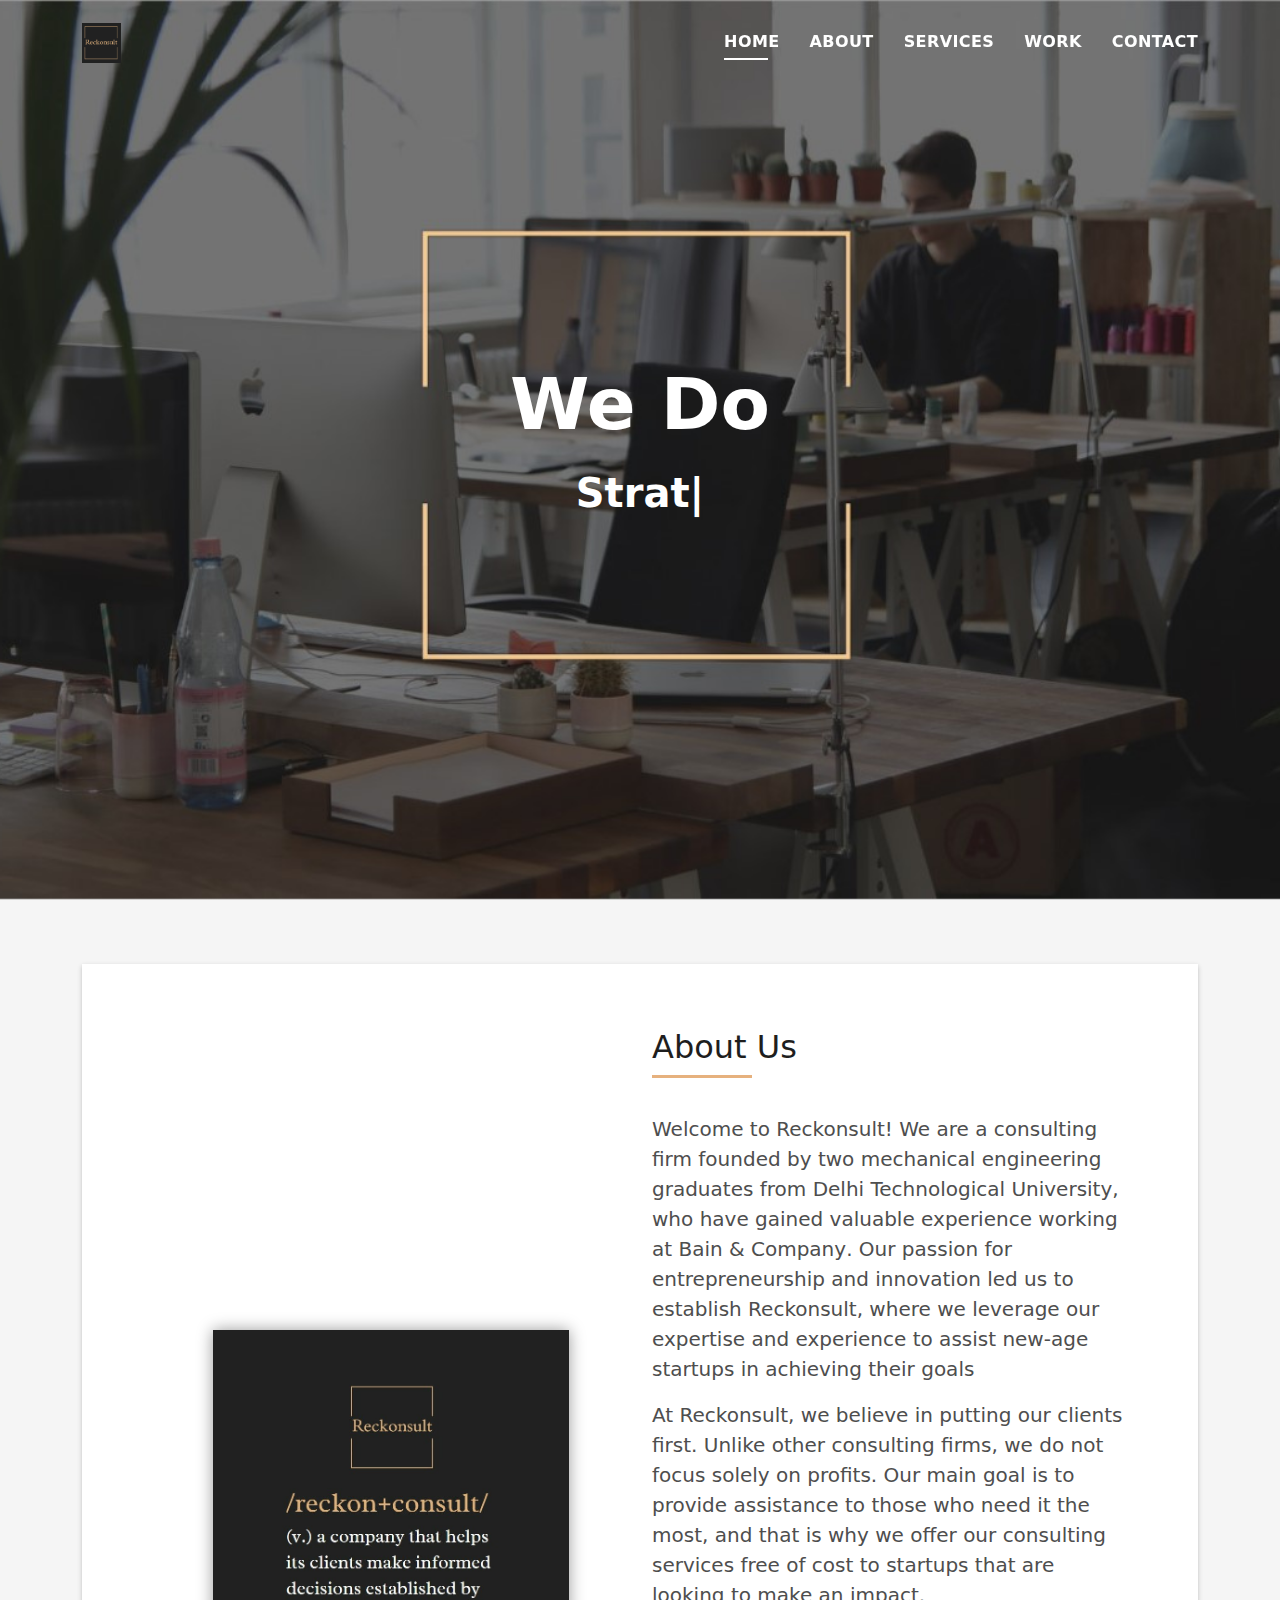
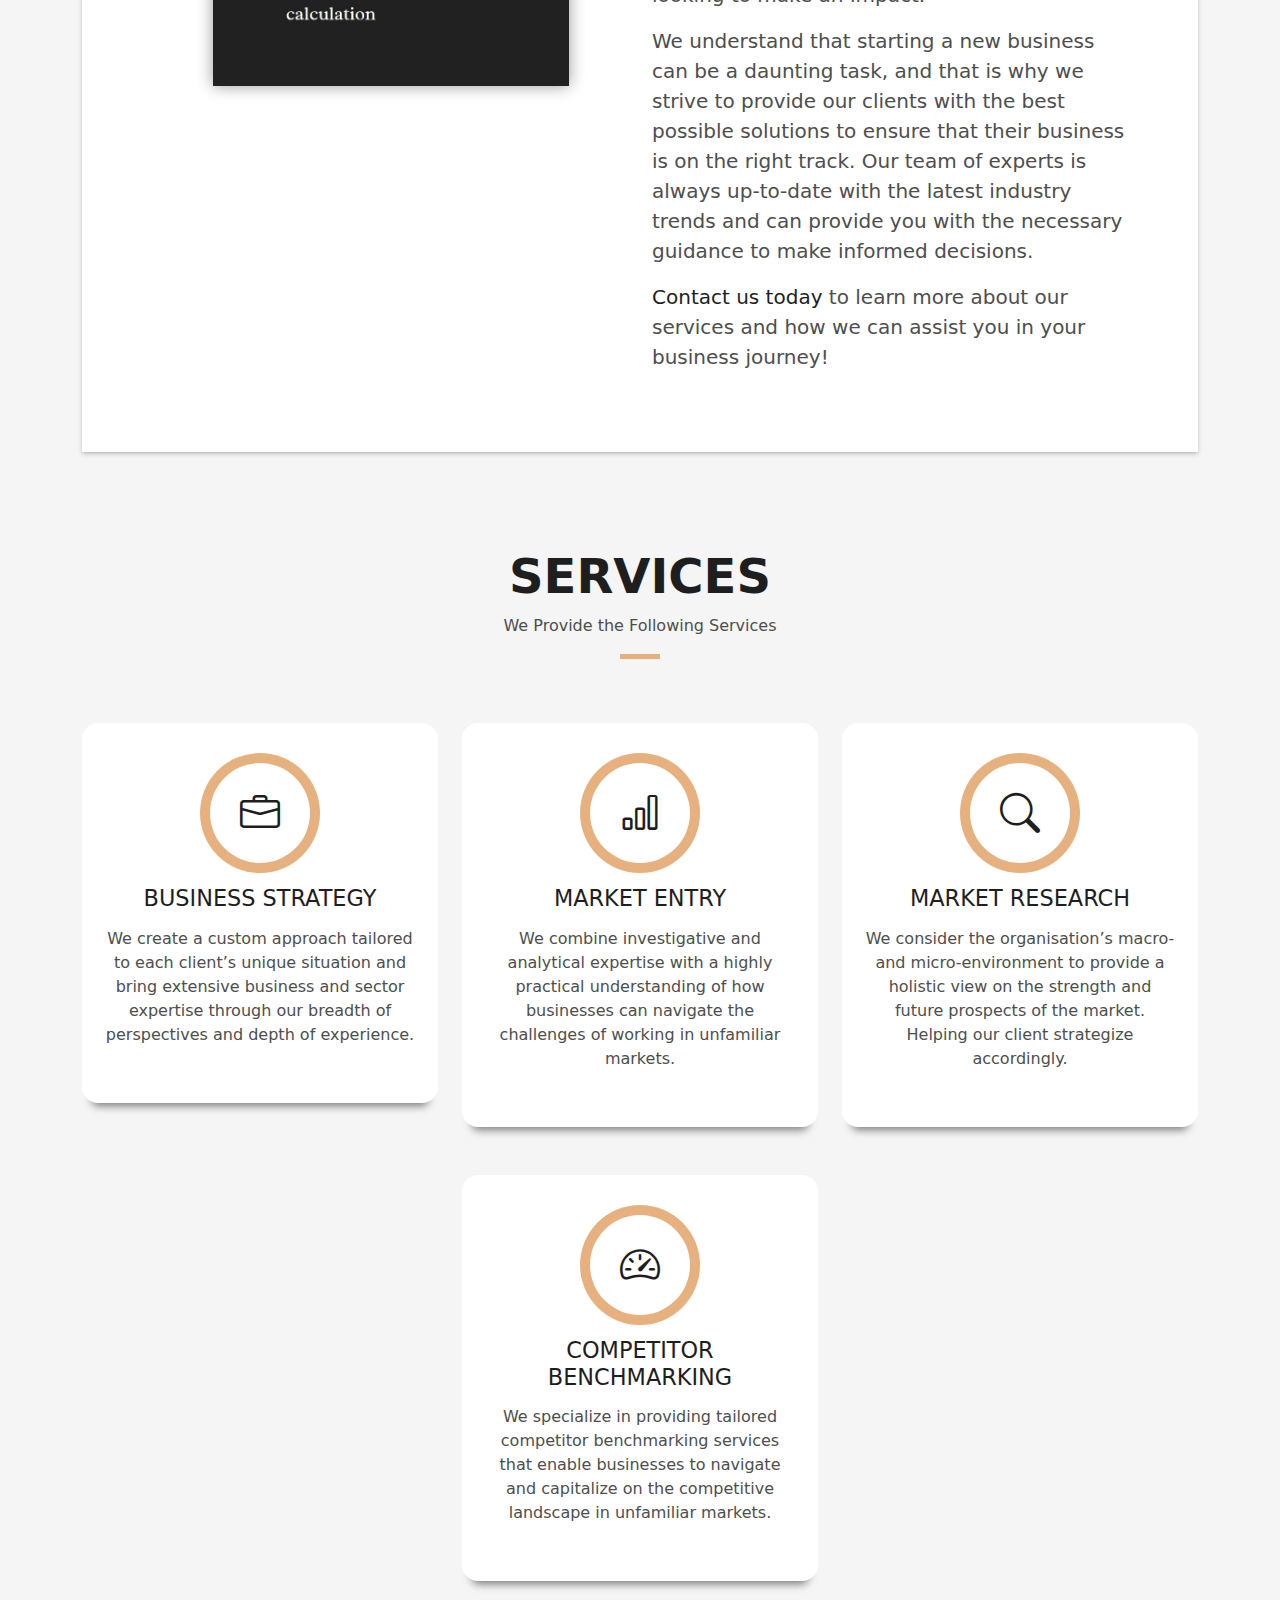
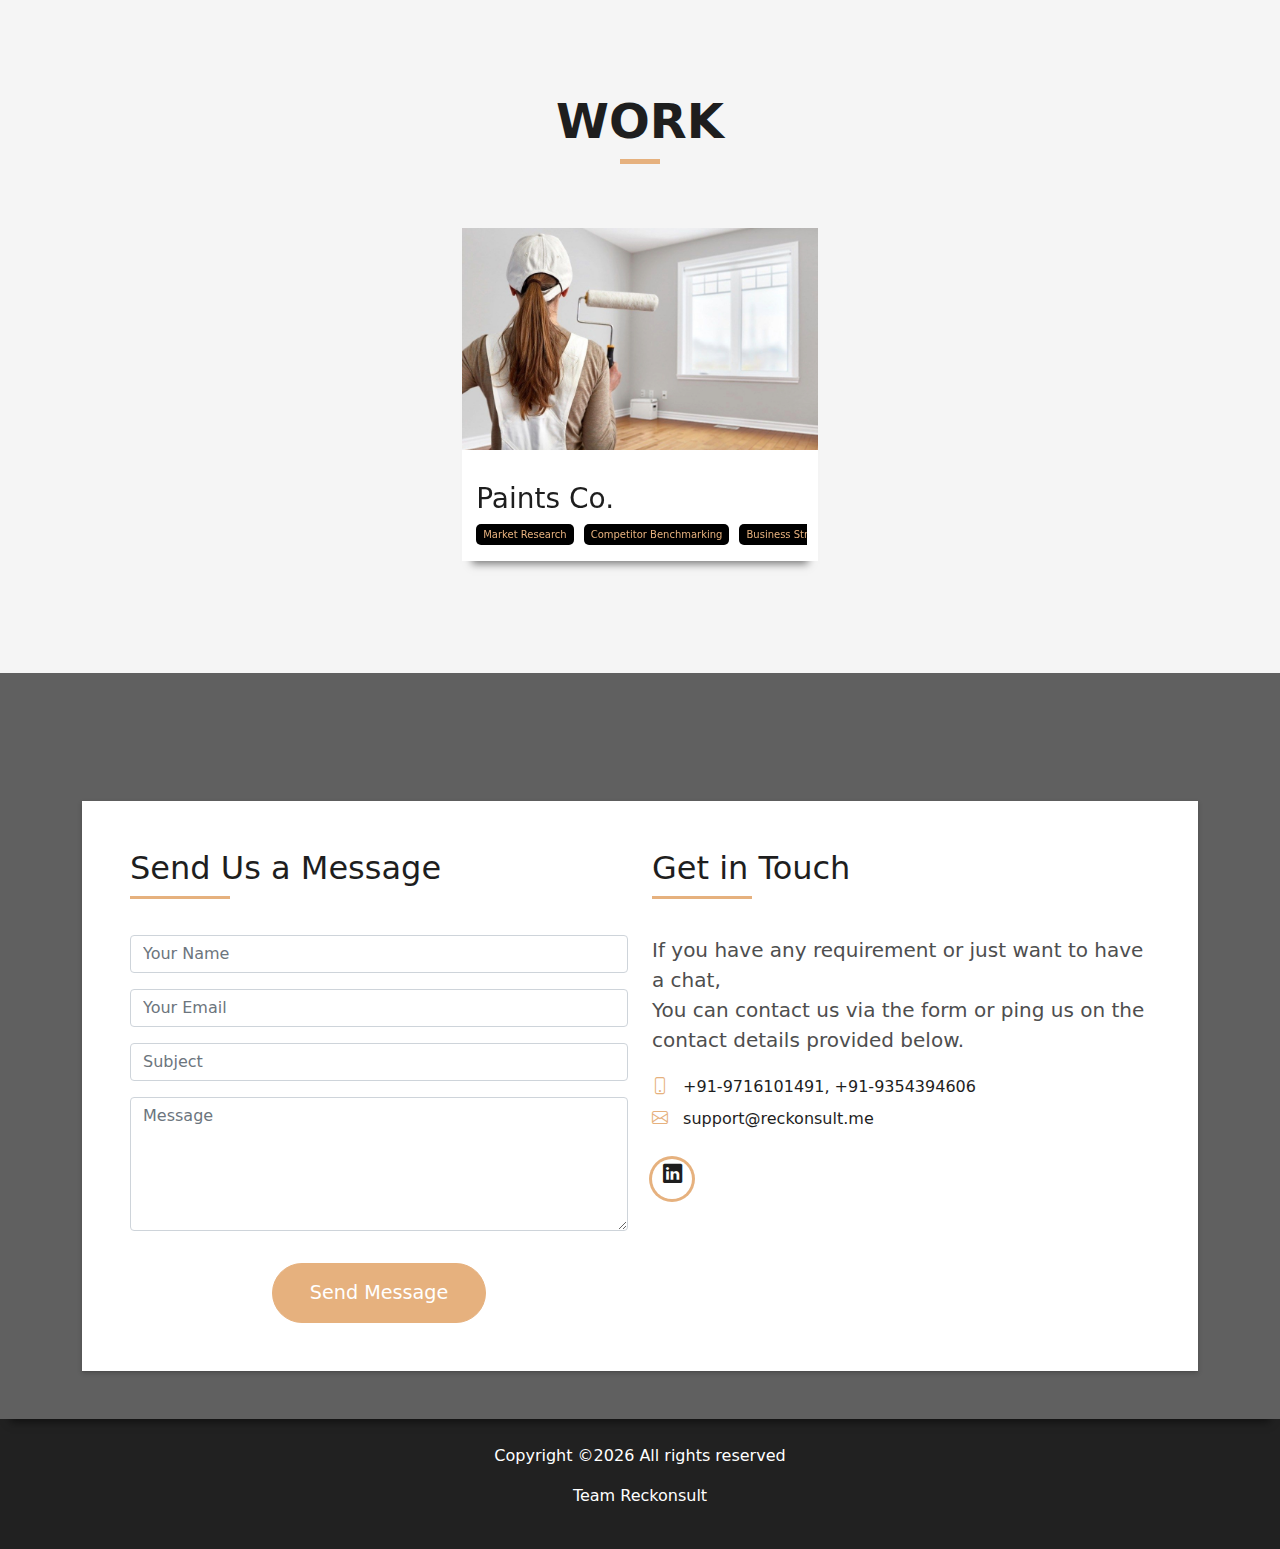
==== commit 1e0af0f3: "Update" ====
--- a/index.html
+++ b/index.html
@@ -54,7 +54,7 @@
           <li><a class="nav-link scrollto active" href="#hero">Home</a></li>
           <li><a class="nav-link scrollto" href="#about">About</a></li>
           <li><a class="nav-link scrollto" href="#services">Services</a></li>
-          <!--<li><a class="nav-link scrollto " href="#work">Work</a></li>-->
+          <li><a class="nav-link scrollto " href="#work">Work</a></li>
           <!--<li><a class="nav-link scrollto " href="#blog">Blog</a></li>-->
           <!--<li class="dropdown"><a href="#"><span>Drop Down</span> <i class="bi bi-chevron-down"></i></a>
             <ul>
@@ -338,39 +338,42 @@
           </div>
         </div>
       </div>
-    </div><!-- End Counter Section -->
+    </div> -->
+    <!-- End Counter Section -->
 
     <!-- ======= Portfolio Section ======= -->
-    <!--<section id="work" class="portfolio-mf sect-pt4 route">
+    <section id="work" class="portfolio-mf sect-pt4 route">
       <div class="container">
         <div class="row">
           <div class="col-sm-12">
             <div class="title-box text-center">
               <h3 class="title-a">
-                Portfolio
+                Work
               </h3>
 
               <div class="line-mf"></div>
             </div>
           </div>
         </div>
-        <div class="row">
+        <div class="row justify-content-center"> <!-- Remove justify-content-center when adding more than 2-->
           <div class="col-md-4">
             <div class="work-box">
-              <a href="assets/img/photo-1501290741922-b56c0d0884af.jpeg" data-gallery="portfolioGallery" class="portfolio-lightbox">
+              <a href="portfolio-details.html" data-gallery="portfolioGallery" class="portfolio-lightbox">
                 <div class="work-img">
                   <img src="assets/img/photo-1501290741922-b56c0d0884af.jpeg" alt="" class="img-fluid">
                 </div>
               </a>
               <div class="work-content">
                 <div class="row">
-                  <div class="col-sm-8">
-                    <h2 class="w-title">Econometrics</h2>
-                    <div class="w-more">
-                      <span class="w-ctegory">Research Paper</span> / <span class="w-date">Aug. 2020</span>
-                    </div>
-                  </div>
-                  <div class="col-sm-4">
+                  <div class="col-sm-12">
+                    <h3 class="category">Paints Co.</h3>
+                        <div class="w-more">
+                            <span class="w-ctegory tag">Market Research</span>
+                            <span class="w-ctegory tag">Competitor Benchmarking</span>
+                            <span class="w-ctegory tag">Business Strategy</span>
+                        </div>
+                  </div>
+                  <!--<div class="col-sm-4">
                     <div class="w-like">
                       <a href="portfolio-details.html"> <span class="bi bi-plus-circle"></span></a>
                     </div>
@@ -379,103 +382,7 @@
               </div>
             </div>
           </div>
-          <div class="col-md-4">
-            <div class="work-box">
-              <a href="assets/img/dashboard-ios-app-template-swift-analytics-cover.png" data-gallery="portfolioGallery" class="portfolio-lightbox">
-                <div class="work-img">
-                  <img src="assets/img/dashboard-ios-app-template-swift-analytics-cover.png" alt="" class="img-fluid">
-                </div>
-              </a>
-              <div class="work-content">
-                <div class="row">
-                  <div class="col-sm-8">
-                    <h2 class="w-title">Product Analytics</h2>
-                    <div class="w-more">
-                      <span class="w-ctegory">Product Management</span> / <span class="w-date">April 2021</span>
-                    </div>
-                  </div>
-                  <div class="col-sm-4">
-                    <div class="w-like">
-                      <a href="portfolio-details5.html"> <span class="bi bi-plus-circle"></span></a>
-                    </div>
-                  </div>
-                </div>
-              </div>
-            </div>
-          </div>
-          <div class="col-md-4">
-            <div class="work-box">
-              <a href="assets/img/xl-1536x864.jpg" data-gallery="portfolioGallery" class="portfolio-lightbox">
-                <div class="work-img">
-                  <img src="assets/img/xl-1536x864.jpg" alt="" class="img-fluid">
-                </div>
-              </a>
-              <div class="work-content">
-                <div class="row">
-                  <div class="col-sm-8">
-                    <h2 class="w-title">Regression Analysis</h2>
-                    <div class="w-more">
-                      <span class="w-ctegory">Research Paper</span> / <span class="w-date">Nov. 2020</span>
-                    </div>
-                  </div>
-                  <div class="col-sm-4">
-                    <div class="w-like">
-                      <a href="portfolio-details1.html"> <span class="bi bi-plus-circle"></span></a>
-                    </div>
-                  </div>
-                </div>
-              </div>
-            </div>
-          </div>
-          <div class="col-md-4">
-            <div class="work-box">
-              <a href="assets/img/aesthetic-lede.jpg" data-gallery="portfolioGallery" class="portfolio-lightbox">
-                <div class="work-img">
-                  <img src="assets/img/aesthetic-lede.jpg" alt="" class="img-fluid">
-                </div>
-              </a>
-              <div class="work-content">
-                <div class="row">
-                  <div class="col-sm-8">
-                    <h2 class="w-title">Movies and TV Shows Synopsis</h2>
-                    <div class="w-more">
-                      <span class="w-ctegory">Dashboard</span> / <span class="w-date">Jan. 2021</span>
-                    </div>
-                  </div>
-                  <div class="col-sm-4">
-                    <div class="w-like">
-                      <a href="portfolio-details2.html"> <span class="bi bi-plus-circle"></span></a>
-                    </div>
-                  </div>
-                </div>
-              </div>
-            </div>
-          </div>
-          <div class="col-md-4">
-            <div class="work-box">
-              <a href="assets/img/unnamed.jpg" data-gallery="portfolioGallery" class="portfolio-lightbox">
-                <div class="work-img">
-                  <img src="assets/img/unnamed.jpg" alt="" class="img-fluid">
-                </div>
-              </a>
-              <div class="work-content">
-                <div class="row">
-                  <div class="col-sm-8">
-                    <h2 class="w-title">Manufacturing</h2>
-                    <div class="w-more">
-                      <span class="w-ctegory">Research Paper</span> / <span class="w-date">April 2021</span>
-                    </div>
-                  </div>
-                  <div class="col-sm-4">
-                    <div class="w-like">
-                      <a href="portfolio-details3.html"> <span class="bi bi-plus-circle"></span></a>
-                    </div>
-                  </div>
-                </div>
-              </div>
-            </div>
-          </div>
-          <div class="col-md-4">
+          <!--<div class="col-md-4">
             <div class="work-box">
               <a href="assets/img/outsource-3d-product-rendering-modeling-services.jpg" data-gallery="portfolioGallery" class="portfolio-lightbox">
                 <div class="work-img">
@@ -497,7 +404,7 @@
                   </div>
                 </div>
               </div>
-          </div>
+          </div>-->
           </div>
 
         </div>
@@ -780,6 +687,7 @@
   <script src="assets/vendor/swiper/swiper-bundle.min.js"></script>
   <script src="assets/vendor/typed.js/typed.min.js"></script>
 
+
   <!-- Template Main JS File -->
   <script src="assets/js/main.js"></script>
 
--- a/assets/css/style.css
+++ b/assets/css/style.css
@@ -95,6 +95,23 @@
 
 .overlay-mf {
   background-color: #212121;
+}
+
+.w-more {
+  display: flex;
+  flex-wrap: nowrap; /* Prevent wrapping to the next line */
+  gap: 10px; /* Adds space between tags */
+  overflow-x: auto; /* Allows scrolling if needed */
+}
+
+.tag {
+  background-color: #000000;
+  color: #333;
+  padding: 3px 7px;
+  border-radius: 5px;
+  font-size: 10px;
+  font-weight: 300;
+  white-space: nowrap; /* Prevents text from breaking */
 }
 
 .overlay-mf {
